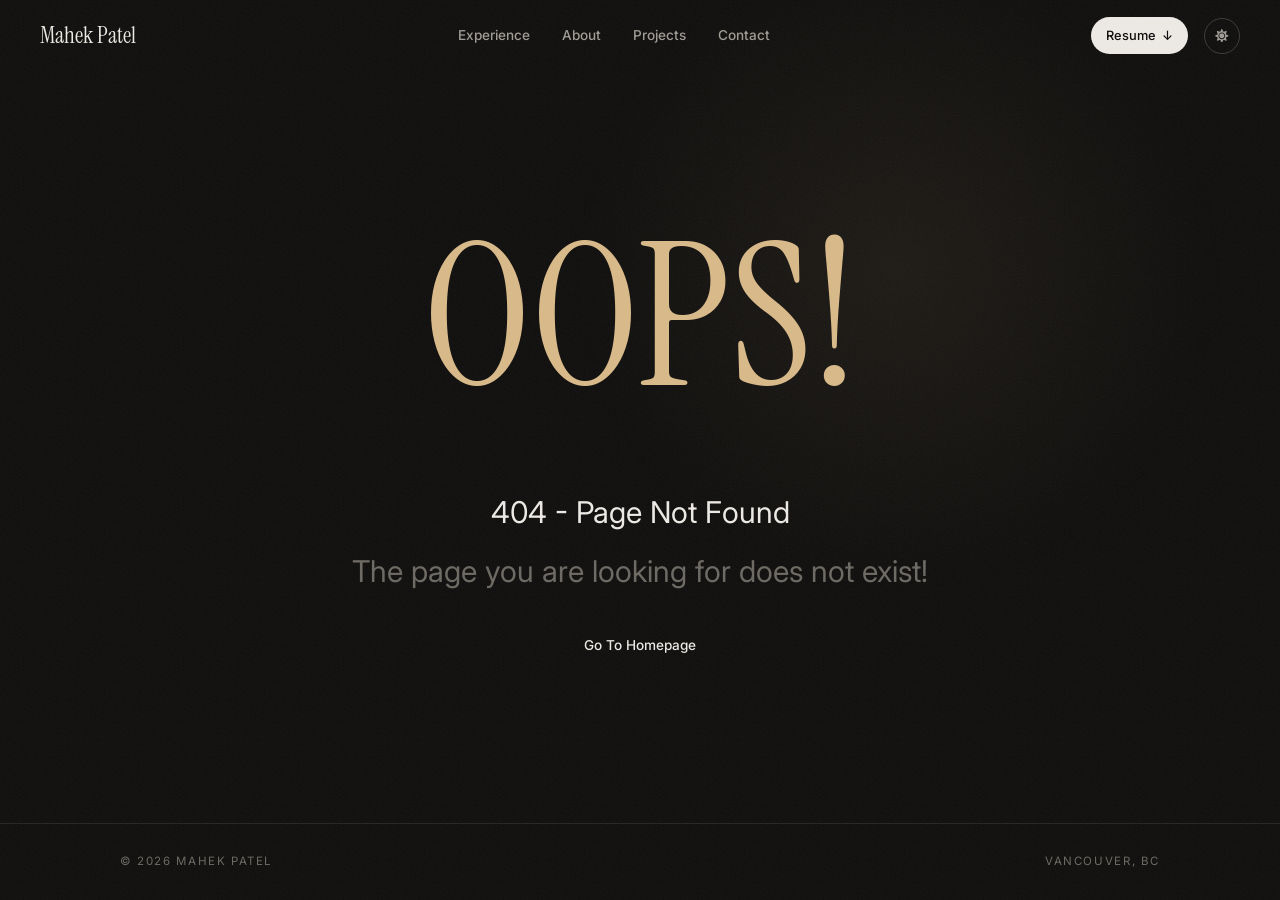
==== index.html @ c38ad0ce "Updates" ====
<!doctype html><html lang="en"><head><meta charset="utf-8"/><link rel="icon" href="/favicon.ico" sizes="16x16 32x32 48x48"/><link rel="icon" type="image/png" href="/favicon-32.png" sizes="32x32"/><link rel="icon" type="image/png" href="/logo192.png" sizes="192x192"/><link rel="apple-touch-icon" href="/apple-touch-icon.png"/><meta name="viewport" content="width=device-width,initial-scale=1"/><meta name="theme-color" content="#0f0e0d"/><meta name="description" content="Portfolio of Mahek Patel, based in Vancouver, BC."/><link rel="manifest" href="/manifest.json"/><link rel="preconnect" href="https://fonts.googleapis.com"/><link rel="preconnect" href="https://fonts.gstatic.com" crossorigin/><link href="https://fonts.googleapis.com/css2?family=Instrument+Serif:ital@0;1&family=Inter:wght@400;500;600&display=swap" rel="stylesheet"/><title>Mahek Patel</title><script defer="defer" src="/static/js/main.f4a9e307.js"></script><link href="/static/css/main.731cb284.css" rel="stylesheet"></head><body><noscript>You need to enable JavaScript to run this app.</noscript><div id="root"></div><div id="overlays"></div><div id="backdrop"></div></body></html>
---- static/css/main.731cb284.css ----
/*
! tailwindcss v3.3.3 | MIT License | https://tailwindcss.com
*/*,:after,:before{border:0 solid #e5e7eb;box-sizing:border-box}:after,:before{--tw-content:""}html{-webkit-text-size-adjust:100%;-webkit-font-feature-settings:normal;font-feature-settings:normal;font-family:Inter,sans-serif;font-variation-settings:normal;line-height:1.5;tab-size:4}body{line-height:inherit;margin:0}hr{border-top-width:1px;color:inherit;height:0}abbr:where([title]){-webkit-text-decoration:underline dotted;text-decoration:underline dotted}h1,h2,h3,h4,h5,h6{font-size:inherit;font-weight:inherit}a{color:inherit;text-decoration:inherit}b,strong{font-weight:bolder}code,kbd,pre,samp{font-family:ui-monospace,SFMono-Regular,Menlo,Monaco,Consolas,Liberation Mono,Courier New,monospace;font-size:1em}small{font-size:80%}sub,sup{font-size:75%;line-height:0;position:relative;vertical-align:initial}sub{bottom:-.25em}sup{top:-.5em}table{border-collapse:collapse;border-color:inherit;text-indent:0}button,input,optgroup,select,textarea{-webkit-font-feature-settings:inherit;font-feature-settings:inherit;color:inherit;font-family:inherit;font-size:100%;font-variation-settings:inherit;font-weight:inherit;line-height:inherit;margin:0;padding:0}button,select{text-transform:none}[type=button],[type=reset],[type=submit],button{-webkit-appearance:button;background-color:initial;background-image:none}:-moz-focusring{outline:auto}:-moz-ui-invalid{box-shadow:none}progress{vertical-align:initial}::-webkit-inner-spin-button,::-webkit-outer-spin-button{height:auto}[type=search]{-webkit-appearance:textfield;outline-offset:-2px}::-webkit-search-decoration{-webkit-appearance:none}::-webkit-file-upload-button{-webkit-appearance:button;font:inherit}summary{display:list-item}blockquote,dd,dl,figure,h1,h2,h3,h4,h5,h6,hr,p,pre{margin:0}fieldset{margin:0}fieldset,legend{padding:0}menu,ol,ul{list-style:none;margin:0;padding:0}dialog{padding:0}textarea{resize:vertical}input::-webkit-input-placeholder,textarea::-webkit-input-placeholder{color:#9ca3af;opacity:1}input::placeholder,textarea::placeholder{color:#9ca3af;opacity:1}[role=button],button{cursor:pointer}:disabled{cursor:default}audio,canvas,embed,iframe,img,object,svg,video{display:block;vertical-align:middle}img,video{height:auto;max-width:100%}[hidden]{display:none}*,:after,:before{--tw-border-spacing-x:0;--tw-border-spacing-y:0;--tw-translate-x:0;--tw-translate-y:0;--tw-rotate:0;--tw-skew-x:0;--tw-skew-y:0;--tw-scale-x:1;--tw-scale-y:1;--tw-pan-x: ;--tw-pan-y: ;--tw-pinch-zoom: ;--tw-scroll-snap-strictness:proximity;--tw-gradient-from-position: ;--tw-gradient-via-position: ;--tw-gradient-to-position: ;--tw-ordinal: ;--tw-slashed-zero: ;--tw-numeric-figure: ;--tw-numeric-spacing: ;--tw-numeric-fraction: ;--tw-ring-inset: ;--tw-ring-offset-width:0px;--tw-ring-offset-color:#fff;--tw-ring-color:rgba(59,130,246,.5);--tw-ring-offset-shadow:0 0 #0000;--tw-ring-shadow:0 0 #0000;--tw-shadow:0 0 #0000;--tw-shadow-colored:0 0 #0000;--tw-blur: ;--tw-brightness: ;--tw-contrast: ;--tw-grayscale: ;--tw-hue-rotate: ;--tw-invert: ;--tw-saturate: ;--tw-sepia: ;--tw-drop-shadow: ;--tw-backdrop-blur: ;--tw-backdrop-brightness: ;--tw-backdrop-contrast: ;--tw-backdrop-grayscale: ;--tw-backdrop-hue-rotate: ;--tw-backdrop-invert: ;--tw-backdrop-opacity: ;--tw-backdrop-saturate: ;--tw-backdrop-sepia: }::-webkit-backdrop{--tw-border-spacing-x:0;--tw-border-spacing-y:0;--tw-translate-x:0;--tw-translate-y:0;--tw-rotate:0;--tw-skew-x:0;--tw-skew-y:0;--tw-scale-x:1;--tw-scale-y:1;--tw-pan-x: ;--tw-pan-y: ;--tw-pinch-zoom: ;--tw-scroll-snap-strictness:proximity;--tw-gradient-from-position: ;--tw-gradient-via-position: ;--tw-gradient-to-position: ;--tw-ordinal: ;--tw-slashed-zero: ;--tw-numeric-figure: ;--tw-numeric-spacing: ;--tw-numeric-fraction: ;--tw-ring-inset: ;--tw-ring-offset-width:0px;--tw-ring-offset-color:#fff;--tw-ring-color:rgba(59,130,246,.5);--tw-ring-offset-shadow:0 0 #0000;--tw-ring-shadow:0 0 #0000;--tw-shadow:0 0 #0000;--tw-shadow-colored:0 0 #0000;--tw-blur: ;--tw-brightness: ;--tw-contrast: ;--tw-grayscale: ;--tw-hue-rotate: ;--tw-invert: ;--tw-saturate: ;--tw-sepia: ;--tw-drop-shadow: ;--tw-backdrop-blur: ;--tw-backdrop-brightness: ;--tw-backdrop-contrast: ;--tw-backdrop-grayscale: ;--tw-backdrop-hue-rotate: ;--tw-backdrop-invert: ;--tw-backdrop-opacity: ;--tw-backdrop-saturate: ;--tw-backdrop-sepia: }::backdrop{--tw-border-spacing-x:0;--tw-border-spacing-y:0;--tw-translate-x:0;--tw-translate-y:0;--tw-rotate:0;--tw-skew-x:0;--tw-skew-y:0;--tw-scale-x:1;--tw-scale-y:1;--tw-pan-x: ;--tw-pan-y: ;--tw-pinch-zoom: ;--tw-scroll-snap-strictness:proximity;--tw-gradient-from-position: ;--tw-gradient-via-position: ;--tw-gradient-to-position: ;--tw-ordinal: ;--tw-slashed-zero: ;--tw-numeric-figure: ;--tw-numeric-spacing: ;--tw-numeric-fraction: ;--tw-ring-inset: ;--tw-ring-offset-width:0px;--tw-ring-offset-color:#fff;--tw-ring-color:rgba(59,130,246,.5);--tw-ring-offset-shadow:0 0 #0000;--tw-ring-shadow:0 0 #0000;--tw-shadow:0 0 #0000;--tw-shadow-colored:0 0 #0000;--tw-blur: ;--tw-brightness: ;--tw-contrast: ;--tw-grayscale: ;--tw-hue-rotate: ;--tw-invert: ;--tw-saturate: ;--tw-sepia: ;--tw-drop-shadow: ;--tw-backdrop-blur: ;--tw-backdrop-brightness: ;--tw-backdrop-contrast: ;--tw-backdrop-grayscale: ;--tw-backdrop-hue-rotate: ;--tw-backdrop-invert: ;--tw-backdrop-opacity: ;--tw-backdrop-saturate: ;--tw-backdrop-sepia: }.visible{visibility:visible}.static{position:static}.sticky{position:-webkit-sticky;position:sticky}.top-0{top:0}.z-10{z-index:10}.z-50{z-index:50}.m-auto{margin:auto}.mt-6{margin-top:1.5rem}.block{display:block}.inline-block{display:inline-block}.flex{display:flex}.hidden{display:none}.h-1\/2{height:50%}.h-full{height:100%}.transform{-webkit-transform:translate(var(--tw-translate-x),var(--tw-translate-y)) rotate(var(--tw-rotate)) skewX(var(--tw-skew-x)) skewY(var(--tw-skew-y)) scaleX(var(--tw-scale-x)) scaleY(var(--tw-scale-y));transform:translate(var(--tw-translate-x),var(--tw-translate-y)) rotate(var(--tw-rotate)) skewX(var(--tw-skew-x)) skewY(var(--tw-skew-y)) scaleX(var(--tw-scale-x)) scaleY(var(--tw-scale-y))}.flex-col{flex-direction:column}.items-center{align-items:center}.justify-around{justify-content:space-around}.self-start{align-self:flex-start}.self-end{align-self:flex-end}.text-ellipsis{text-overflow:ellipsis}.p-4{padding:1rem}.px-6{padding-left:1.5rem;padding-right:1.5rem}.text-center{text-align:center}.text-4xl{font-size:2.25rem;line-height:2.5rem}.font-bold{font-weight:700}.italic{font-style:italic}.text-red-500{--tw-text-opacity:1;color:rgb(239 68 68/var(--tw-text-opacity))}.text-white{--tw-text-opacity:1;color:rgb(255 255 255/var(--tw-text-opacity))}.filter{-webkit-filter:var(--tw-blur) var(--tw-brightness) var(--tw-contrast) var(--tw-grayscale) var(--tw-hue-rotate) var(--tw-invert) var(--tw-saturate) var(--tw-sepia) var(--tw-drop-shadow);filter:var(--tw-blur) var(--tw-brightness) var(--tw-contrast) var(--tw-grayscale) var(--tw-hue-rotate) var(--tw-invert) var(--tw-saturate) var(--tw-sepia) var(--tw-drop-shadow)}:root{--bg:#0f0e0d;--bg-raised:#161513;--text-primary:#ece9e4;--text-secondary:#a19d96;--text-tertiary:#6e6a64;--accent:#d8b98a;--accent-soft:hsla(36,50%,69%,.14);--rule:hsla(38,17%,91%,.1);--rule-strong:hsla(38,17%,91%,.2);--surface-navbar:rgba(15,14,13,.78);--spotlight:hsla(36,50%,69%,.07);--grain-opacity:0.06;--font-display:"Instrument Serif",Georgia,"Times New Roman",serif;--font-body:"Inter",-apple-system,BlinkMacSystemFont,"Helvetica Neue",Arial,sans-serif;--ease:cubic-bezier(0.2,0.7,0.2,1);--max-width:1120px;color-scheme:dark}:root[data-theme=light]{--bg:#f6f3ee;--bg-raised:#efebe4;--text-primary:#1c1a17;--text-secondary:#5c5750;--text-tertiary:#8a847b;--accent:#9a6b2f;--accent-soft:rgba(154,107,47,.1);--rule:rgba(28,26,23,.1);--rule-strong:rgba(28,26,23,.2);--surface-navbar:hsla(38,31%,95%,.85);--spotlight:rgba(154,107,47,.06);--grain-opacity:0.05;color-scheme:light}html{scroll-behavior:smooth;scroll-padding-top:72px}#root,.main,body,html{min-height:100vh}body,html{max-width:100%;overflow-x:hidden}body{-webkit-font-smoothing:antialiased;background:#0f0e0d;background:var(--bg);color:#ece9e4;color:var(--text-primary);font-family:Inter,-apple-system,BlinkMacSystemFont,Helvetica Neue,Arial,sans-serif;font-family:var(--font-body);font-size:16px;line-height:1.7;transition:background-color .3s ease,color .3s ease}*{min-width:0}::selection{background:#d8b98a;background:var(--accent);color:#0f0e0d;color:var(--bg)}.app-content{display:flex;flex-direction:column;min-height:100vh;position:relative;z-index:1}.app-content>section{width:100%}.page-section{margin:0 auto;max-width:1120px;max-width:var(--max-width);padding:6rem 1.5rem}@media (min-width:768px){.page-section{padding:8rem 2.5rem}}.eyebrow{color:#d8b98a;color:var(--accent);display:block;font-size:.72rem;font-weight:600;letter-spacing:.18em;text-transform:uppercase}.section-title{color:#ece9e4;color:var(--text-primary);font-family:"Instrument Serif",Georgia,Times New Roman,serif;font-family:var(--font-display);font-size:clamp(2.4rem,5.5vw,3.6rem);font-weight:400;letter-spacing:-.01em;line-height:1.05;margin-top:.75rem}.section-intro{color:#a19d96;color:var(--text-secondary);margin-top:1.25rem;max-width:40rem}.text-link{background-image:linear-gradient(#d8b98a,#d8b98a);background-image:linear-gradient(var(--accent),var(--accent));background-position:0 100%;background-repeat:no-repeat;background-size:100% 1px;color:#ece9e4;color:var(--text-primary);padding-bottom:2px;text-decoration:none;transition:color .2s ease,background-size .3s cubic-bezier(.2,.7,.2,1);transition:color .2s ease,background-size .3s var(--ease)}.text-link:hover{color:#d8b98a;color:var(--accent)}.btn{align-items:center;border-radius:999px;display:inline-flex;font-size:.85rem;font-weight:500;gap:.5rem;padding:.8rem 1.5rem;text-decoration:none;transition:background .2s ease,border-color .2s ease,color .2s ease,-webkit-transform .2s cubic-bezier(.2,.7,.2,1);transition:transform .2s cubic-bezier(.2,.7,.2,1),background .2s ease,border-color .2s ease,color .2s ease;transition:transform .2s cubic-bezier(.2,.7,.2,1),background .2s ease,border-color .2s ease,color .2s ease,-webkit-transform .2s cubic-bezier(.2,.7,.2,1);transition:background .2s ease,border-color .2s ease,color .2s ease,-webkit-transform .2s var(--ease);transition:transform .2s var(--ease),background .2s ease,border-color .2s ease,color .2s ease;transition:transform .2s var(--ease),background .2s ease,border-color .2s ease,color .2s ease,-webkit-transform .2s var(--ease)}.btn:hover{-webkit-transform:translateY(-2px);transform:translateY(-2px)}.btn-primary{background:#ece9e4;background:var(--text-primary);color:#0f0e0d;color:var(--bg)}.btn-primary:hover{background:#d8b98a;background:var(--accent)}.btn-quiet{border:1px solid hsla(38,17%,91%,.2);border:1px solid var(--rule-strong);color:#ece9e4;color:var(--text-primary)}.btn-quiet:hover{border-color:#d8b98a;border-color:var(--accent);color:#d8b98a;color:var(--accent)}.reveal{opacity:0;-webkit-transform:translateY(20px);transform:translateY(20px);transition:opacity .9s cubic-bezier(.2,.7,.2,1),-webkit-transform .9s cubic-bezier(.2,.7,.2,1);transition:opacity .9s cubic-bezier(.2,.7,.2,1),transform .9s cubic-bezier(.2,.7,.2,1);transition:opacity .9s cubic-bezier(.2,.7,.2,1),transform .9s cubic-bezier(.2,.7,.2,1),-webkit-transform .9s cubic-bezier(.2,.7,.2,1);transition:opacity .9s var(--ease),-webkit-transform .9s var(--ease);transition:opacity .9s var(--ease),transform .9s var(--ease);transition:opacity .9s var(--ease),transform .9s var(--ease),-webkit-transform .9s var(--ease)}.reveal.in-view{opacity:1;-webkit-transform:translateY(0);transform:translateY(0)}@media (prefers-reduced-motion:reduce){html{scroll-behavior:auto}.reveal{opacity:1;-webkit-transform:none;transform:none;transition:none}}.entry:after{background:hsla(38,17%,91%,.1);background:var(--rule);bottom:0;content:"";height:1px;left:0;position:absolute;right:0;-webkit-transform:scaleX(0);transform:scaleX(0);-webkit-transform-origin:left;transform-origin:left;transition:-webkit-transform 1.2s cubic-bezier(.2,.7,.2,1) .15s;transition:transform 1.2s cubic-bezier(.2,.7,.2,1) .15s;transition:transform 1.2s cubic-bezier(.2,.7,.2,1) .15s,-webkit-transform 1.2s cubic-bezier(.2,.7,.2,1) .15s;transition:-webkit-transform 1.2s var(--ease) .15s;transition:transform 1.2s var(--ease) .15s;transition:transform 1.2s var(--ease) .15s,-webkit-transform 1.2s var(--ease) .15s}.entry.in-view:after{-webkit-transform:scaleX(1);transform:scaleX(1)}@media (prefers-reduced-motion:reduce){.entry:after{-webkit-transform:none;transform:none;transition:none}}@media (min-width:768px){.md\:px-10{padding-left:2.5rem;padding-right:2.5rem}}.hero{display:flex;flex-direction:column;justify-content:center;min-height:calc(100vh - 72px);min-height:calc(100svh - 72px);padding-bottom:7rem;position:relative}.hero-inner{grid-gap:3rem;align-items:center;display:grid;gap:3rem;grid-template-columns:1fr;margin:0 auto;max-width:var(--max-width);padding:3rem 1.5rem 0;width:100%}@media (min-width:900px){.hero-inner{gap:4.5rem;grid-template-columns:minmax(0,1.35fr) minmax(260px,1fr);padding:3rem 2.5rem 0}}.hero-portrait{order:-1}@media (min-width:900px){.hero-portrait{order:0}}.hero-greeting{color:var(--text-secondary);font-size:clamp(1.5rem,3vw,2rem);font-style:italic}.hero-greeting,.hero-title{font-family:var(--font-display);line-height:1}.hero-title{color:var(--text-primary);font-size:clamp(3.2rem,9vw,6.6rem);font-weight:400;letter-spacing:-.02em;margin-top:.5rem}.word{margin-right:.22em;overflow:hidden;padding-bottom:.08em;vertical-align:top}.word,.word-inner{display:inline-block}.word-inner{-webkit-animation:word-rise 1s var(--ease) forwards;animation:word-rise 1s var(--ease) forwards;-webkit-transform:translateY(105%);transform:translateY(105%)}.word-inner.accent{color:var(--accent);font-style:italic}@-webkit-keyframes word-rise{to{-webkit-transform:translateY(0);transform:translateY(0)}}@keyframes word-rise{to{-webkit-transform:translateY(0);transform:translateY(0)}}.hero-intro{color:var(--text-secondary);font-size:1.05rem;line-height:1.75;margin-top:1.75rem;max-width:34rem}.hero-actions{display:flex;flex-wrap:wrap;gap:.75rem;margin-top:2.25rem}.hero-portrait{justify-self:center;margin:0;position:relative;width:min(300px,70vw)}@media (min-width:900px){.hero-portrait{max-width:380px;width:100%}}.hero-portrait-frame{-webkit-animation:portrait-in 1.2s var(--ease) .3s forwards;animation:portrait-in 1.2s var(--ease) .3s forwards;aspect-ratio:4/5;border-radius:999px 999px 6px 6px;opacity:0;overflow:hidden;position:relative}.hero-portrait-frame img{-webkit-animation:portrait-zoom 1.8s var(--ease) .3s forwards;animation:portrait-zoom 1.8s var(--ease) .3s forwards;height:100%;object-fit:cover;object-position:50% 22%;-webkit-transform:scale(1.12);transform:scale(1.12);transition:-webkit-transform .8s var(--ease);transition:transform .8s var(--ease);transition:transform .8s var(--ease),-webkit-transform .8s var(--ease);width:100%}.hero-portrait:hover .hero-portrait-frame img{-webkit-transform:scale(1.04);transform:scale(1.04)}.hero-portrait-outline{-webkit-animation:outline-in 1.4s var(--ease) .9s forwards;animation:outline-in 1.4s var(--ease) .9s forwards;border:1px solid var(--accent);border-radius:999px 999px 6px 6px;inset:0;opacity:0;position:absolute;-webkit-transform:translate(0);transform:translate(0);transition:-webkit-transform .6s var(--ease);transition:transform .6s var(--ease);transition:transform .6s var(--ease),-webkit-transform .6s var(--ease)}.hero-portrait:hover .hero-portrait-outline{-webkit-transform:translate(10px,10px);transform:translate(10px,10px)}@-webkit-keyframes portrait-in{0%{opacity:0;-webkit-transform:translateY(24px);transform:translateY(24px)}to{opacity:1;-webkit-transform:translateY(0);transform:translateY(0)}}@keyframes portrait-in{0%{opacity:0;-webkit-transform:translateY(24px);transform:translateY(24px)}to{opacity:1;-webkit-transform:translateY(0);transform:translateY(0)}}@-webkit-keyframes portrait-zoom{to{-webkit-transform:scale(1);transform:scale(1)}}@keyframes portrait-zoom{to{-webkit-transform:scale(1);transform:scale(1)}}@-webkit-keyframes outline-in{0%{opacity:0;-webkit-transform:translate(0);transform:translate(0)}to{opacity:.6;-webkit-transform:translate(14px,14px);transform:translate(14px,14px)}}@keyframes outline-in{0%{opacity:0;-webkit-transform:translate(0);transform:translate(0)}to{opacity:.6;-webkit-transform:translate(14px,14px);transform:translate(14px,14px)}}.ecg{bottom:1.5rem;height:90px;left:0;overflow:visible;position:absolute;right:0;width:100%}.ecg path{fill:none;stroke-linecap:round;stroke-linejoin:round;vector-effect:non-scaling-stroke}.ecg-base{stroke:var(--rule-strong);stroke-width:1}.ecg-pulse{stroke:var(--accent);stroke-width:1.6;stroke-dasharray:70 930;stroke-dashoffset:1000;-webkit-animation:ecg-travel 7s linear infinite;animation:ecg-travel 7s linear infinite;-webkit-filter:drop-shadow(0 0 4px var(--accent));filter:drop-shadow(0 0 4px var(--accent))}@-webkit-keyframes ecg-travel{to{stroke-dashoffset:0}}@keyframes ecg-travel{to{stroke-dashoffset:0}}@media (prefers-reduced-motion:reduce){.hero-portrait-frame,.hero-portrait-frame img,.word-inner{-webkit-animation:none;animation:none;opacity:1;-webkit-transform:none;transform:none}.hero-portrait-outline{opacity:.6;-webkit-transform:translate(14px,14px);transform:translate(14px,14px)}.ecg-pulse,.hero-portrait-outline{-webkit-animation:none;animation:none}.ecg-pulse{stroke-dasharray:none;opacity:.35}}.projects-head{align-items:flex-end;display:flex;flex-wrap:wrap;gap:1rem 2rem;justify-content:space-between}.github-profile{align-items:center;border-bottom:1px solid var(--rule-strong);color:var(--text-secondary);display:inline-flex;font-size:.85rem;gap:.5rem;padding-bottom:2px;text-decoration:none;transition:color .2s ease,border-color .2s ease}.github-profile:hover{border-color:var(--accent);color:var(--accent)}.project-grid{grid-gap:1px;background:var(--rule);border:1px solid var(--rule);display:grid;gap:1px;grid-template-columns:1fr;margin-top:2.5rem}@media (min-width:640px){.project-grid{grid-template-columns:repeat(2,1fr)}}@media (min-width:1000px){.project-grid{grid-template-columns:repeat(3,1fr)}}.project{background:var(--bg);display:flex;flex-direction:column;padding:1.5rem;position:relative;transition:background .3s ease}.project:hover{background:var(--bg-raised)}.project:before{background:var(--accent);content:"";height:1px;left:0;position:absolute;right:0;top:0;-webkit-transform:scaleX(0);transform:scaleX(0);-webkit-transform-origin:left;transform-origin:left;transition:-webkit-transform .5s var(--ease);transition:transform .5s var(--ease);transition:transform .5s var(--ease),-webkit-transform .5s var(--ease)}.project:hover:before{-webkit-transform:scaleX(1);transform:scaleX(1)}.project-top{align-items:center;display:flex;gap:1rem;justify-content:space-between;min-height:32px}.project-tag{color:var(--text-tertiary);font-size:.68rem;font-weight:600;letter-spacing:.16em;text-transform:uppercase}.project-github{align-items:center;border:1px solid var(--rule-strong);border-radius:50%;color:var(--text-secondary);display:inline-flex;height:32px;justify-content:center;transition:color .2s ease,border-color .2s ease,-webkit-transform .3s var(--ease);transition:color .2s ease,border-color .2s ease,transform .3s var(--ease);transition:color .2s ease,border-color .2s ease,transform .3s var(--ease),-webkit-transform .3s var(--ease);width:32px}.project-github:hover{border-color:var(--accent);color:var(--accent);-webkit-transform:rotate(-8deg) scale(1.06);transform:rotate(-8deg) scale(1.06)}.project-title{color:var(--text-primary);font-family:var(--font-display);font-size:1.45rem;font-weight:400;line-height:1.15;margin-top:.9rem;transition:color .2s ease}.project:hover .project-title{color:var(--accent)}.project-summary{color:var(--text-secondary);font-size:.86rem;line-height:1.6;margin-top:.6rem}.project-tools{color:var(--text-tertiary);font-size:.74rem;margin-top:auto;padding-top:1rem}.about-grid{grid-gap:2rem;display:grid;gap:2rem;grid-template-columns:1fr}@media (min-width:900px){.about-grid{gap:5rem;grid-template-columns:minmax(0,1fr) minmax(0,1.4fr)}.about-head{align-self:start;position:-webkit-sticky;position:sticky;top:6rem}}.about-copy p{color:var(--text-secondary);font-size:1.02rem}.about-copy p+p{margin-top:1.25rem}.background-extras{grid-gap:4rem;display:grid;gap:4rem;grid-template-columns:1fr;margin-top:4rem}@media (min-width:900px){.background-extras{grid-template-columns:1fr 1fr}}.edu-exp{grid-gap:3.5rem;display:grid;gap:3.5rem;grid-template-columns:1fr;margin-top:3.5rem}@media (min-width:900px){.edu-exp{gap:4rem;grid-template-columns:1.15fr 1fr}}.edu-exp-heading{border-bottom:1px solid var(--rule);color:var(--text-tertiary);font-size:.72rem;font-weight:600;letter-spacing:.18em;padding-bottom:1rem;text-transform:uppercase}.entry{padding:1.5rem 0;position:relative}.entry-when{-webkit-font-feature-settings:"tnum";font-feature-settings:"tnum";color:var(--text-tertiary);font-size:.78rem;font-variant-numeric:tabular-nums}.entry-role{color:var(--text-primary);font-size:1.05rem;font-weight:600;line-height:1.4;margin-top:.35rem}.entry-org{font-weight:400}.entry-org,.entry-text{color:var(--text-secondary)}.entry-text{font-size:.92rem;margin-top:.45rem}.entry-courses{margin-top:.85rem}.entry-courses-label{color:var(--text-tertiary);display:block;font-size:.7rem;font-weight:600;letter-spacing:.14em;text-transform:uppercase}.course-list{display:flex;flex-wrap:wrap;gap:.4rem;margin-top:.55rem}.course{-webkit-animation:course-in .45s var(--ease) both;animation:course-in .45s var(--ease) both;border:1px solid var(--rule);border-radius:999px;color:var(--text-secondary);font-size:.78rem;padding:.22rem .7rem}@-webkit-keyframes course-in{0%{opacity:0;-webkit-transform:translateY(6px);transform:translateY(6px)}to{opacity:1;-webkit-transform:translateY(0);transform:translateY(0)}}@keyframes course-in{0%{opacity:0;-webkit-transform:translateY(6px);transform:translateY(6px)}to{opacity:1;-webkit-transform:translateY(0);transform:translateY(0)}}.course-toggle{background:var(--accent-soft);border:1px solid transparent;border-radius:999px;color:var(--accent);cursor:pointer;font:inherit;font-size:.78rem;font-weight:500;padding:.22rem .75rem;transition:border-color .2s ease}.course-toggle:hover{border-color:var(--accent)}@media (prefers-reduced-motion:reduce){.course{-webkit-animation:none;animation:none}}.certs{display:flex;flex-direction:column}@media (min-width:900px){.certs{height:0;min-height:100%}}.certs-list{flex:1 1;-webkit-mask-image:linear-gradient(180deg,#000 85%,transparent);mask-image:linear-gradient(180deg,#000 85%,transparent);max-height:26rem;min-height:0;overflow-y:auto;overscroll-behavior:contain;padding-right:.75rem;position:relative;scrollbar-color:var(--rule-strong) transparent;scrollbar-width:thin}@media (min-width:900px){.certs-list{max-height:none}}.certs-list:focus-visible{outline:1px solid var(--accent);outline-offset:4px}.certs-list::-webkit-scrollbar{width:4px}.certs-list::-webkit-scrollbar-thumb{background:var(--rule-strong);border-radius:4px}.cert{border-bottom:1px solid var(--rule);display:flex;flex-direction:column;gap:.15rem;padding:.85rem 0;transition:padding-left .3s var(--ease)}.cert:hover{padding-left:.4rem}.cert-title{color:var(--text-primary);font-size:.92rem}.cert-from{align-items:baseline;display:flex;flex-wrap:wrap;gap:.25rem .75rem;margin-top:.2rem}.cert-issuer{color:var(--accent);font-size:.68rem;font-weight:600;letter-spacing:.12em;text-transform:uppercase}.cert-meta{-webkit-font-feature-settings:"tnum";font-feature-settings:"tnum";color:var(--text-tertiary);font-size:.74rem;font-variant-numeric:tabular-nums;overflow-wrap:anywhere}.toolkit-row{border-bottom:1px solid var(--rule);padding:1.1rem 0}.toolkit-row dt{color:var(--text-primary);font-size:.92rem;font-weight:500}.toolkit-row dd{color:var(--text-secondary);font-size:.85rem;line-height:1.7;margin-top:.35rem}.contact-title{font-size:clamp(3rem,8vw,5.5rem)}.contact-list{border-top:1px solid var(--rule);margin-top:3rem;max-width:44rem}.contact-row{grid-gap:.25rem;border-bottom:1px solid var(--rule);display:grid;gap:.25rem;grid-template-columns:1fr;padding:1.15rem 0}@media (min-width:640px){.contact-row{align-items:baseline;grid-template-columns:8rem 1fr}}.contact-label{color:var(--text-tertiary);font-size:.72rem;font-weight:600;letter-spacing:.16em;text-transform:uppercase}.contact-value{font-size:1.05rem;justify-self:start;overflow-wrap:anywhere}.site-header{align-items:center;background:transparent;border-bottom:1px solid transparent;display:flex;gap:24px;justify-content:space-between;min-height:72px;transition:background .3s var(--ease),border-color .3s var(--ease)}.site-header.is-scrolled{backdrop-filter:blur(14px);-webkit-backdrop-filter:blur(14px);background:var(--surface-navbar);border-bottom-color:var(--rule)}.brand{align-items:center;color:var(--text-primary);display:inline-flex;font-family:var(--font-display);font-size:1.45rem;gap:.6rem;line-height:1;text-decoration:none}.site-header-actions{align-items:center;display:flex;gap:16px}.resume-pill{align-items:center;background:var(--text-primary);border-radius:999px;color:var(--bg);display:inline-flex;font-size:.8rem;font-weight:500;gap:.35rem;padding:.45rem .95rem;text-decoration:none;transition:background .2s ease,-webkit-transform .2s var(--ease);transition:background .2s ease,transform .2s var(--ease);transition:background .2s ease,transform .2s var(--ease),-webkit-transform .2s var(--ease)}.resume-pill:hover{background:var(--accent);-webkit-transform:translateY(-1px);transform:translateY(-1px)}.resume-pill span{transition:-webkit-transform .25s var(--ease);transition:transform .25s var(--ease);transition:transform .25s var(--ease),-webkit-transform .25s var(--ease)}.resume-pill:hover span{-webkit-transform:translateY(2px);transform:translateY(2px)}.theme-toggle{align-items:center;background:transparent;border:1px solid var(--rule-strong);border-radius:50%;color:var(--text-secondary);cursor:pointer;display:flex;font-size:.85rem;height:36px;justify-content:center;transition:border-color .2s ease,color .2s ease;width:36px}.theme-toggle:hover{border-color:var(--accent);color:var(--accent)}.navigation-items{align-items:center;display:flex;gap:32px}.mobile-navigation{flex-direction:column}.mobile-navigation .nav-links{font-size:1.1rem;margin:10px 0}.desktop-navigation{display:none}.nav-links{color:var(--text-secondary);cursor:pointer;font-size:.85rem;font-weight:500;padding:4px 0;position:relative;text-decoration:none;transition:color .2s ease}.nav-links:after{background:var(--accent);bottom:-2px;content:"";height:1px;left:0;position:absolute;right:0;-webkit-transform:scaleX(0);transform:scaleX(0);-webkit-transform-origin:left;transform-origin:left;transition:-webkit-transform .35s var(--ease);transition:transform .35s var(--ease);transition:transform .35s var(--ease),-webkit-transform .35s var(--ease)}.nav-links.active,.nav-links:hover{color:var(--text-primary)}.nav-links.active:after,.nav-links:hover:after{-webkit-transform:scaleX(1);transform:scaleX(1)}.hamburger-menu{background:none;border:none;color:var(--text-primary);cursor:pointer;font-size:1.3rem}.nav-modal{justify-content:space-between}.modal-close{background:none;border:none;color:var(--text-primary);cursor:pointer;font-size:1.5rem}@media (min-width:768px){.desktop-navigation{display:flex}.hamburger-menu,.mobile-navigation{display:none}}.backdrop{backdrop-filter:blur(6px);-webkit-backdrop-filter:blur(6px);background-color:rgba(10,9,8,.7);height:100vh;left:0;position:fixed;top:0;width:100%;z-index:40}.modal{-webkit-animation:slide-down .3s ease-out forwards;animation:slide-down .3s ease-out forwards;background-color:var(--bg);border:1px solid var(--rule-strong);border-radius:14px;box-shadow:0 20px 60px rgba(0,0,0,.5);left:5%;padding:1.5rem;position:fixed;top:15vh;width:90%;z-index:50}@media (min-width:768px){.modal{left:calc(50% - 20rem);width:40rem}}@-webkit-keyframes slide-down{0%{opacity:0;-webkit-transform:translateY(-3rem);transform:translateY(-3rem)}to{opacity:1;-webkit-transform:translateY(0);transform:translateY(0)}}@keyframes slide-down{0%{opacity:0;-webkit-transform:translateY(-3rem);transform:translateY(-3rem)}to{opacity:1;-webkit-transform:translateY(0);transform:translateY(0)}}.error-page-wrapper{color:var(--text-primary);margin-top:50px;min-height:60vh;padding:25px 25px 80px}.error-404-title{color:var(--accent);font-family:var(--font-display);font-size:100px;font-weight:400}.error-404-contents p{color:var(--text-tertiary);margin-top:.5rem}@media (min-width:768px){.error-404-title{font-size:200px}.error-404-contents{font-size:30px}}footer{border-top:1px solid var(--rule);color:var(--text-tertiary);font-size:.72rem;letter-spacing:.14em;margin-top:auto;text-transform:uppercase;width:100%}.footer-inner{display:flex;flex-wrap:wrap;gap:.5rem;justify-content:space-between;margin:0 auto;max-width:var(--max-width);padding:1.75rem 1.5rem}@media (min-width:768px){.footer-inner{padding:1.75rem 2.5rem}}.ambient{inset:0;overflow:hidden;pointer-events:none;position:fixed;z-index:0}.ambient-light{background:radial-gradient(circle,var(--spotlight),transparent 65%);border-radius:50%;height:720px;left:0;margin:-360px 0 0 -360px;position:absolute;top:0;-webkit-transform:translate3d(70vw,30vh,0);transform:translate3d(70vw,30vh,0);width:720px;will-change:transform}.ambient-grain{background-image:url("data:image/svg+xml;charset=utf-8,%3Csvg xmlns='http://www.w3.org/2000/svg' width='160' height='160'%3E%3Cfilter id='a'%3E%3CfeTurbulence type='fractalNoise' baseFrequency='.9' numOctaves='2' stitchTiles='stitch'/%3E%3C/filter%3E%3Crect width='100%25' height='100%25' filter='url(%23a)'/%3E%3C/svg%3E");inset:-50%;opacity:var(--grain-opacity);position:absolute}
/*# sourceMappingURL=main.731cb284.css.map*/
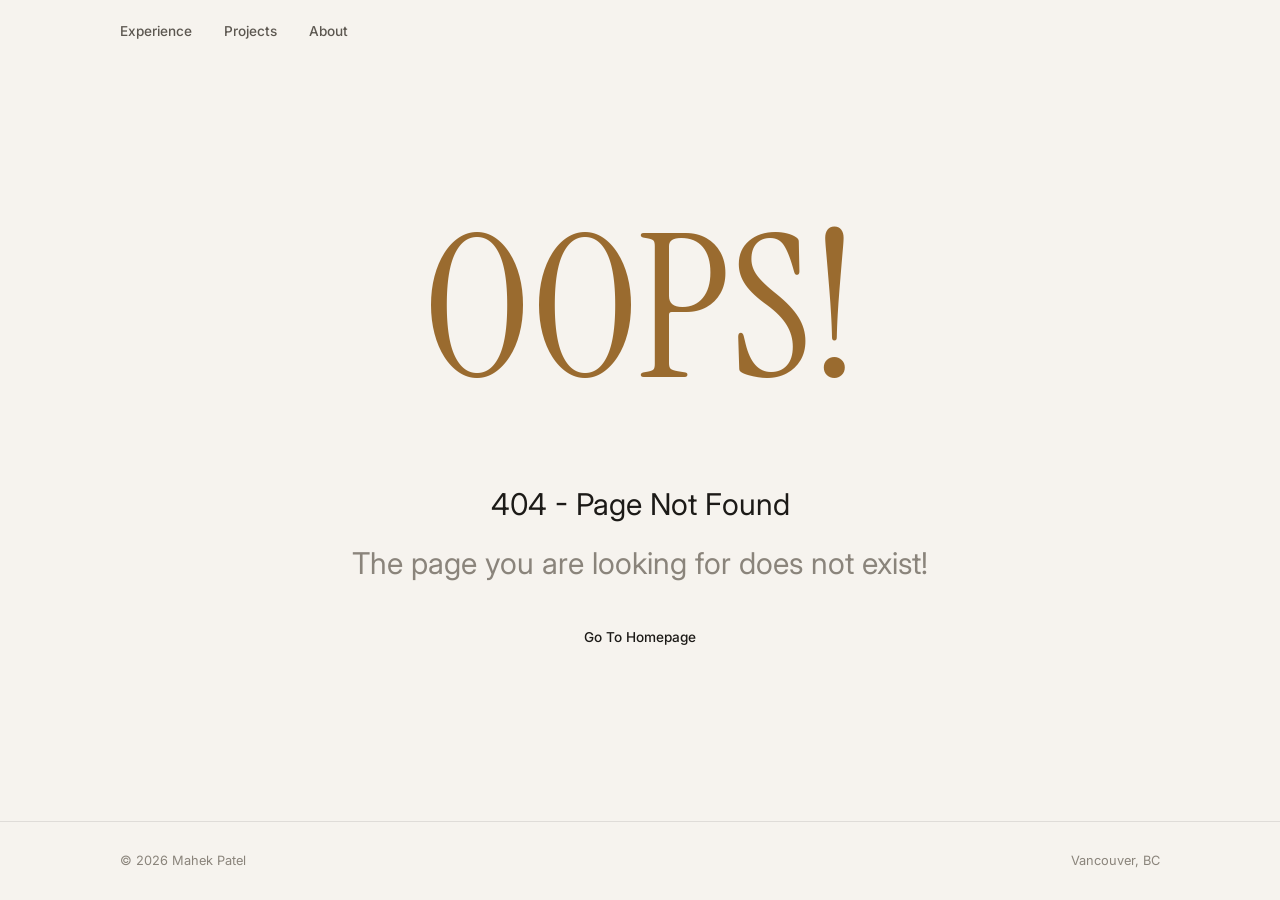
==== commit b31eadb5: "Updates" ====
--- a/index.html
+++ b/index.html
@@ -1 +1 @@
-<!doctype html><html lang="en"><head><meta charset="utf-8"/><link rel="icon" href="/favicon.ico" sizes="16x16 32x32 48x48"/><link rel="icon" type="image/png" href="/favicon-32.png" sizes="32x32"/><link rel="icon" type="image/png" href="/logo192.png" sizes="192x192"/><link rel="apple-touch-icon" href="/apple-touch-icon.png"/><meta name="viewport" content="width=device-width,initial-scale=1"/><meta name="theme-color" content="#0f0e0d"/><meta name="description" content="Portfolio of Mahek Patel, based in Vancouver, BC."/><link rel="manifest" href="/manifest.json"/><link rel="preconnect" href="https://fonts.googleapis.com"/><link rel="preconnect" href="https://fonts.gstatic.com" crossorigin/><link href="https://fonts.googleapis.com/css2?family=Instrument+Serif:ital@0;1&family=Inter:wght@400;500;600&display=swap" rel="stylesheet"/><title>Mahek Patel</title><script defer="defer" src="/static/js/main.f4a9e307.js"></script><link href="/static/css/main.731cb284.css" rel="stylesheet"></head><body><noscript>You need to enable JavaScript to run this app.</noscript><div id="root"></div><div id="overlays"></div><div id="backdrop"></div></body></html>+<!doctype html><html lang="en"><head><meta charset="utf-8"/><link rel="icon" href="/favicon.ico" sizes="16x16 32x32 48x48"/><link rel="icon" type="image/png" href="/favicon-32.png" sizes="32x32"/><link rel="icon" type="image/png" href="/logo192.png" sizes="192x192"/><link rel="apple-touch-icon" href="/apple-touch-icon.png"/><meta name="viewport" content="width=device-width,initial-scale=1"/><meta name="theme-color" content="#f6f3ee"/><meta name="description" content="Portfolio of Mahek Patel, based in Vancouver, BC."/><link rel="manifest" href="/manifest.json"/><link rel="preconnect" href="https://fonts.googleapis.com"/><link rel="preconnect" href="https://fonts.gstatic.com" crossorigin/><link href="https://fonts.googleapis.com/css2?family=Instrument+Serif:ital@0;1&family=Inter:wght@400;500;600&display=swap" rel="stylesheet"/><title>Mahek Patel</title><script defer="defer" src="/static/js/main.61549d01.js"></script><link href="/static/css/main.00134d72.css" rel="stylesheet"></head><body><noscript>You need to enable JavaScript to run this app.</noscript><div id="root"></div><div id="overlays"></div><div id="backdrop"></div></body></html>
--- a/static/css/main.00134d72.css
+++ b/static/css/main.00134d72.css
@@ -0,0 +1,4 @@
+/*
+! tailwindcss v3.3.3 | MIT License | https://tailwindcss.com
+*/*,:after,:before{border:0 solid #e5e7eb;box-sizing:border-box}:after,:before{--tw-content:""}html{-webkit-text-size-adjust:100%;-webkit-font-feature-settings:normal;font-feature-settings:normal;font-family:Inter,sans-serif;font-variation-settings:normal;line-height:1.5;tab-size:4}body{line-height:inherit;margin:0}hr{border-top-width:1px;color:inherit;height:0}abbr:where([title]){-webkit-text-decoration:underline dotted;text-decoration:underline dotted}h1,h2,h3,h4,h5,h6{font-size:inherit;font-weight:inherit}a{color:inherit;text-decoration:inherit}b,strong{font-weight:bolder}code,kbd,pre,samp{font-family:ui-monospace,SFMono-Regular,Menlo,Monaco,Consolas,Liberation Mono,Courier New,monospace;font-size:1em}small{font-size:80%}sub,sup{font-size:75%;line-height:0;position:relative;vertical-align:initial}sub{bottom:-.25em}sup{top:-.5em}table{border-collapse:collapse;border-color:inherit;text-indent:0}button,input,optgroup,select,textarea{-webkit-font-feature-settings:inherit;font-feature-settings:inherit;color:inherit;font-family:inherit;font-size:100%;font-variation-settings:inherit;font-weight:inherit;line-height:inherit;margin:0;padding:0}button,select{text-transform:none}[type=button],[type=reset],[type=submit],button{-webkit-appearance:button;background-color:initial;background-image:none}:-moz-focusring{outline:auto}:-moz-ui-invalid{box-shadow:none}progress{vertical-align:initial}::-webkit-inner-spin-button,::-webkit-outer-spin-button{height:auto}[type=search]{-webkit-appearance:textfield;outline-offset:-2px}::-webkit-search-decoration{-webkit-appearance:none}::-webkit-file-upload-button{-webkit-appearance:button;font:inherit}summary{display:list-item}blockquote,dd,dl,figure,h1,h2,h3,h4,h5,h6,hr,p,pre{margin:0}fieldset{margin:0}fieldset,legend{padding:0}menu,ol,ul{list-style:none;margin:0;padding:0}dialog{padding:0}textarea{resize:vertical}input::-webkit-input-placeholder,textarea::-webkit-input-placeholder{color:#9ca3af;opacity:1}input::placeholder,textarea::placeholder{color:#9ca3af;opacity:1}[role=button],button{cursor:pointer}:disabled{cursor:default}audio,canvas,embed,iframe,img,object,svg,video{display:block;vertical-align:middle}img,video{height:auto;max-width:100%}[hidden]{display:none}*,:after,:before{--tw-border-spacing-x:0;--tw-border-spacing-y:0;--tw-translate-x:0;--tw-translate-y:0;--tw-rotate:0;--tw-skew-x:0;--tw-skew-y:0;--tw-scale-x:1;--tw-scale-y:1;--tw-pan-x: ;--tw-pan-y: ;--tw-pinch-zoom: ;--tw-scroll-snap-strictness:proximity;--tw-gradient-from-position: ;--tw-gradient-via-position: ;--tw-gradient-to-position: ;--tw-ordinal: ;--tw-slashed-zero: ;--tw-numeric-figure: ;--tw-numeric-spacing: ;--tw-numeric-fraction: ;--tw-ring-inset: ;--tw-ring-offset-width:0px;--tw-ring-offset-color:#fff;--tw-ring-color:rgba(59,130,246,.5);--tw-ring-offset-shadow:0 0 #0000;--tw-ring-shadow:0 0 #0000;--tw-shadow:0 0 #0000;--tw-shadow-colored:0 0 #0000;--tw-blur: ;--tw-brightness: ;--tw-contrast: ;--tw-grayscale: ;--tw-hue-rotate: ;--tw-invert: ;--tw-saturate: ;--tw-sepia: ;--tw-drop-shadow: ;--tw-backdrop-blur: ;--tw-backdrop-brightness: ;--tw-backdrop-contrast: ;--tw-backdrop-grayscale: ;--tw-backdrop-hue-rotate: ;--tw-backdrop-invert: ;--tw-backdrop-opacity: ;--tw-backdrop-saturate: ;--tw-backdrop-sepia: }::-webkit-backdrop{--tw-border-spacing-x:0;--tw-border-spacing-y:0;--tw-translate-x:0;--tw-translate-y:0;--tw-rotate:0;--tw-skew-x:0;--tw-skew-y:0;--tw-scale-x:1;--tw-scale-y:1;--tw-pan-x: ;--tw-pan-y: ;--tw-pinch-zoom: ;--tw-scroll-snap-strictness:proximity;--tw-gradient-from-position: ;--tw-gradient-via-position: ;--tw-gradient-to-position: ;--tw-ordinal: ;--tw-slashed-zero: ;--tw-numeric-figure: ;--tw-numeric-spacing: ;--tw-numeric-fraction: ;--tw-ring-inset: ;--tw-ring-offset-width:0px;--tw-ring-offset-color:#fff;--tw-ring-color:rgba(59,130,246,.5);--tw-ring-offset-shadow:0 0 #0000;--tw-ring-shadow:0 0 #0000;--tw-shadow:0 0 #0000;--tw-shadow-colored:0 0 #0000;--tw-blur: ;--tw-brightness: ;--tw-contrast: ;--tw-grayscale: ;--tw-hue-rotate: ;--tw-invert: ;--tw-saturate: ;--tw-sepia: ;--tw-drop-shadow: ;--tw-backdrop-blur: ;--tw-backdrop-brightness: ;--tw-backdrop-contrast: ;--tw-backdrop-grayscale: ;--tw-backdrop-hue-rotate: ;--tw-backdrop-invert: ;--tw-backdrop-opacity: ;--tw-backdrop-saturate: ;--tw-backdrop-sepia: }::backdrop{--tw-border-spacing-x:0;--tw-border-spacing-y:0;--tw-translate-x:0;--tw-translate-y:0;--tw-rotate:0;--tw-skew-x:0;--tw-skew-y:0;--tw-scale-x:1;--tw-scale-y:1;--tw-pan-x: ;--tw-pan-y: ;--tw-pinch-zoom: ;--tw-scroll-snap-strictness:proximity;--tw-gradient-from-position: ;--tw-gradient-via-position: ;--tw-gradient-to-position: ;--tw-ordinal: ;--tw-slashed-zero: ;--tw-numeric-figure: ;--tw-numeric-spacing: ;--tw-numeric-fraction: ;--tw-ring-inset: ;--tw-ring-offset-width:0px;--tw-ring-offset-color:#fff;--tw-ring-color:rgba(59,130,246,.5);--tw-ring-offset-shadow:0 0 #0000;--tw-ring-shadow:0 0 #0000;--tw-shadow:0 0 #0000;--tw-shadow-colored:0 0 #0000;--tw-blur: ;--tw-brightness: ;--tw-contrast: ;--tw-grayscale: ;--tw-hue-rotate: ;--tw-invert: ;--tw-saturate: ;--tw-sepia: ;--tw-drop-shadow: ;--tw-backdrop-blur: ;--tw-backdrop-brightness: ;--tw-backdrop-contrast: ;--tw-backdrop-grayscale: ;--tw-backdrop-hue-rotate: ;--tw-backdrop-invert: ;--tw-backdrop-opacity: ;--tw-backdrop-saturate: ;--tw-backdrop-sepia: }.visible{visibility:visible}.static{position:static}.sticky{position:-webkit-sticky;position:sticky}.top-0{top:0}.z-10{z-index:10}.z-50{z-index:50}.m-auto{margin:auto}.mt-6{margin-top:1.5rem}.block{display:block}.inline-block{display:inline-block}.flex{display:flex}.hidden{display:none}.h-1\/2{height:50%}.h-full{height:100%}.flex-col{flex-direction:column}.items-center{align-items:center}.justify-around{justify-content:space-around}.self-start{align-self:flex-start}.self-end{align-self:flex-end}.text-ellipsis{text-overflow:ellipsis}.p-4{padding:1rem}.text-center{text-align:center}.text-4xl{font-size:2.25rem;line-height:2.5rem}.font-bold{font-weight:700}.text-red-500{--tw-text-opacity:1;color:rgb(239 68 68/var(--tw-text-opacity))}.text-white{--tw-text-opacity:1;color:rgb(255 255 255/var(--tw-text-opacity))}.filter{-webkit-filter:var(--tw-blur) var(--tw-brightness) var(--tw-contrast) var(--tw-grayscale) var(--tw-hue-rotate) var(--tw-invert) var(--tw-saturate) var(--tw-sepia) var(--tw-drop-shadow);filter:var(--tw-blur) var(--tw-brightness) var(--tw-contrast) var(--tw-grayscale) var(--tw-hue-rotate) var(--tw-invert) var(--tw-saturate) var(--tw-sepia) var(--tw-drop-shadow)}:root{--bg:#f6f3ee;--bg-raised:#efebe4;--text-primary:#1c1a17;--text-secondary:#5c5750;--text-tertiary:#8a847b;--accent:#9a6b2f;--accent-soft:rgba(154,107,47,.1);--rule:rgba(28,26,23,.1);--rule-strong:rgba(28,26,23,.2);--surface-navbar:hsla(38,31%,95%,.85);--font-display:"Instrument Serif",Georgia,"Times New Roman",serif;--font-body:"Inter",-apple-system,BlinkMacSystemFont,"Helvetica Neue",Arial,sans-serif;--ease:cubic-bezier(0.2,0.7,0.2,1);--max-width:1120px;color-scheme:light}html{scroll-behavior:smooth;scroll-padding-top:64px}#root,.main,body,html{min-height:100vh}body,html{max-width:100%;overflow-x:hidden}body{-webkit-font-smoothing:antialiased;background:#f6f3ee;background:var(--bg);color:#1c1a17;color:var(--text-primary);font-family:Inter,-apple-system,BlinkMacSystemFont,Helvetica Neue,Arial,sans-serif;font-family:var(--font-body);font-size:16px;line-height:1.7;transition:background-color .3s ease,color .3s ease}*{min-width:0}::selection{background:#9a6b2f;background:var(--accent);color:#f6f3ee;color:var(--bg)}.app-content{display:flex;flex-direction:column;min-height:100vh;position:relative;z-index:1}.app-content>section{width:100%}.page-section{margin:0 auto;max-width:1120px;max-width:var(--max-width);padding:3.5rem 1.5rem}@media (min-width:768px){.page-section{padding:4.5rem 2.5rem}}.section-title{color:#1c1a17;color:var(--text-primary);font-family:"Instrument Serif",Georgia,Times New Roman,serif;font-family:var(--font-display);font-size:clamp(2.4rem,5.5vw,3.6rem);font-weight:400;letter-spacing:-.01em;line-height:1.05}.section-intro{color:#5c5750;color:var(--text-secondary);margin-top:1.25rem;max-width:40rem}.text-link{background-image:linear-gradient(#9a6b2f,#9a6b2f);background-image:linear-gradient(var(--accent),var(--accent));background-position:0 100%;background-repeat:no-repeat;background-size:100% 1px;color:#1c1a17;color:var(--text-primary);padding-bottom:2px;text-decoration:none;transition:color .2s ease,background-size .3s cubic-bezier(.2,.7,.2,1);transition:color .2s ease,background-size .3s var(--ease)}.text-link:hover{color:#9a6b2f;color:var(--accent)}.btn{align-items:center;border-radius:999px;display:inline-flex;font-size:.85rem;font-weight:500;gap:.5rem;padding:.8rem 1.5rem;text-decoration:none;transition:background .2s ease,border-color .2s ease,color .2s ease,-webkit-transform .2s cubic-bezier(.2,.7,.2,1);transition:transform .2s cubic-bezier(.2,.7,.2,1),background .2s ease,border-color .2s ease,color .2s ease;transition:transform .2s cubic-bezier(.2,.7,.2,1),background .2s ease,border-color .2s ease,color .2s ease,-webkit-transform .2s cubic-bezier(.2,.7,.2,1);transition:background .2s ease,border-color .2s ease,color .2s ease,-webkit-transform .2s var(--ease);transition:transform .2s var(--ease),background .2s ease,border-color .2s ease,color .2s ease;transition:transform .2s var(--ease),background .2s ease,border-color .2s ease,color .2s ease,-webkit-transform .2s var(--ease)}.btn:hover{-webkit-transform:translateY(-2px);transform:translateY(-2px)}.btn-primary{background:#1c1a17;background:var(--text-primary);color:#f6f3ee;color:var(--bg)}.btn-primary:hover{background:#9a6b2f;background:var(--accent)}.btn-quiet{border:1px solid rgba(28,26,23,.2);border:1px solid var(--rule-strong);color:#1c1a17;color:var(--text-primary)}.btn-quiet:hover{border-color:#9a6b2f;border-color:var(--accent);color:#9a6b2f;color:var(--accent)}.reveal{opacity:0;-webkit-transform:translateY(20px);transform:translateY(20px);transition:opacity .9s cubic-bezier(.2,.7,.2,1),-webkit-transform .9s cubic-bezier(.2,.7,.2,1);transition:opacity .9s cubic-bezier(.2,.7,.2,1),transform .9s cubic-bezier(.2,.7,.2,1);transition:opacity .9s cubic-bezier(.2,.7,.2,1),transform .9s cubic-bezier(.2,.7,.2,1),-webkit-transform .9s cubic-bezier(.2,.7,.2,1);transition:opacity .9s var(--ease),-webkit-transform .9s var(--ease);transition:opacity .9s var(--ease),transform .9s var(--ease);transition:opacity .9s var(--ease),transform .9s var(--ease),-webkit-transform .9s var(--ease)}.reveal.in-view{opacity:1;-webkit-transform:translateY(0);transform:translateY(0)}@media (prefers-reduced-motion:reduce){html{scroll-behavior:auto}.reveal{opacity:1;-webkit-transform:none;transform:none;transition:none}}.hero{padding-bottom:6.5rem;position:relative}.hero-inner{grid-gap:2rem;align-items:center;display:grid;gap:2rem;grid-template-columns:1fr;margin:0 auto;max-width:var(--max-width);padding:1.5rem 1.5rem 0;width:100%}@media (min-width:900px){.hero-inner{gap:3.5rem;grid-template-columns:minmax(0,1.35fr) minmax(260px,1fr);padding:2.5rem 2.5rem 0}}.hero-portrait{order:-1}@media (min-width:900px){.hero-portrait{order:0}}.hero-greeting{color:var(--text-secondary);font-size:clamp(1.5rem,3vw,2rem);font-style:italic}.hero-greeting,.hero-title{font-family:var(--font-display);line-height:1}.hero-title{color:var(--text-primary);font-size:clamp(3.2rem,9vw,6.6rem);font-weight:400;letter-spacing:-.02em;margin-top:.5rem}.hero-intro{color:var(--text-secondary);font-size:1.05rem;line-height:1.75;margin-top:1.25rem;max-width:34rem}.hero-actions{display:flex;flex-wrap:wrap;gap:.75rem;margin-top:1.75rem}.hero-portrait{-webkit-animation:portrait-in .9s var(--ease) .2s forwards;animation:portrait-in .9s var(--ease) .2s forwards;justify-self:center;margin:0;opacity:0;width:min(300px,70vw)}@media (min-width:900px){.hero-portrait{max-width:380px;width:100%}}.hero-portrait img{aspect-ratio:8/9;border-radius:8px;display:block;object-fit:cover;width:100%}@-webkit-keyframes portrait-in{to{opacity:1}}@keyframes portrait-in{to{opacity:1}}.ecg{bottom:.5rem;height:90px;left:0;overflow:visible;position:absolute;right:0;width:100%}.ecg path{fill:none;stroke-linecap:round;stroke-linejoin:round;vector-effect:non-scaling-stroke}.ecg-line{stroke:var(--accent);stroke-width:1.2;stroke-dasharray:1000;stroke-dashoffset:1000;-webkit-animation:ecg-draw 3s var(--ease) .6s forwards;animation:ecg-draw 3s var(--ease) .6s forwards;opacity:.5}@-webkit-keyframes ecg-draw{to{stroke-dashoffset:0}}@keyframes ecg-draw{to{stroke-dashoffset:0}}@media (prefers-reduced-motion:reduce){.hero-portrait{opacity:1}.ecg-line,.hero-portrait{-webkit-animation:none;animation:none}.ecg-line{stroke-dashoffset:0}}.projects-head{align-items:flex-end;display:flex;flex-wrap:wrap;gap:1rem 2rem;justify-content:space-between}.github-profile{align-items:center;border-bottom:1px solid var(--rule-strong);color:var(--text-secondary);display:inline-flex;font-size:.85rem;gap:.5rem;padding-bottom:2px;text-decoration:none;transition:color .2s ease,border-color .2s ease}.github-profile:hover{border-color:var(--accent);color:var(--accent)}.project-grid{grid-gap:1px;background:var(--rule);border:1px solid var(--rule);display:grid;gap:1px;grid-template-columns:1fr;margin-top:2rem}@media (min-width:640px){.project-grid{grid-template-columns:repeat(2,1fr)}}@media (min-width:1000px){.project-grid{grid-template-columns:repeat(3,1fr)}}.project{background:var(--bg);display:flex;flex-direction:column;padding:1.5rem;transition:background .3s ease}.project:hover{background:var(--bg-raised)}.project-top{align-items:center;display:flex;gap:1rem;justify-content:space-between;min-height:32px}.project-tag{color:var(--text-tertiary);font-size:.68rem;font-weight:600;letter-spacing:.16em;text-transform:uppercase}.project-github{align-items:center;border:1px solid var(--rule-strong);border-radius:50%;color:var(--text-secondary);display:inline-flex;height:32px;justify-content:center;transition:color .2s ease,border-color .2s ease;width:32px}.project-github:hover{border-color:var(--accent);color:var(--accent)}.project-title{color:var(--text-primary);font-family:var(--font-display);font-size:1.45rem;font-weight:400;line-height:1.15;margin-top:.9rem}.project-summary{color:var(--text-secondary);font-size:.86rem;line-height:1.6;margin-top:.6rem}.project-tools{color:var(--text-tertiary);font-size:.74rem;margin-top:auto;padding-top:1rem}.about-grid{grid-gap:1.75rem;display:grid;gap:1.75rem;grid-template-areas:"head" "copy" "contact";grid-template-columns:1fr}.about-head{grid-area:head}.about-copy{grid-area:copy}.about-contact{grid-area:contact}@media (min-width:900px){.about-grid{-webkit-column-gap:3.5rem;column-gap:3.5rem;grid-template-areas:"head copy" "contact copy";grid-template-columns:minmax(0,1fr) minmax(0,1.3fr);grid-template-rows:auto 1fr;row-gap:1.5rem}.about-copy{padding-top:.6rem}}.about-copy p{color:var(--text-secondary);font-size:1.02rem}.about-copy p+p{margin-top:1rem}.contact-intro{color:var(--text-primary);font-size:1.02rem}.contact-list{border-top:1px solid var(--rule);margin-top:.9rem}.contact-row{grid-gap:.2rem;border-bottom:1px solid var(--rule);display:grid;gap:.2rem;grid-template-columns:1fr;padding:.8rem 0}@media (min-width:480px){.contact-row{align-items:baseline;grid-template-columns:5.5rem 1fr}}.contact-label{color:var(--text-tertiary);font-size:.7rem;font-weight:600;letter-spacing:.14em;text-transform:uppercase}.contact-value{font-size:.95rem;justify-self:start;overflow-wrap:anywhere}.background-extras{grid-gap:2.5rem;display:grid;gap:2.5rem;grid-template-columns:1fr;margin-top:2.75rem}@media (min-width:900px){.background-extras{gap:3rem;grid-template-columns:1fr 1fr}}.edu-exp{grid-gap:2.5rem;display:grid;gap:2.5rem;grid-template-columns:1fr;margin-top:2.25rem}@media (min-width:900px){.edu-exp{gap:3rem;grid-template-columns:1.15fr 1fr}}.edu-exp-heading{color:var(--text-tertiary);font-size:.72rem;font-weight:600;letter-spacing:.18em;padding-bottom:1rem;text-transform:uppercase}.edu-exp-heading,.entry{border-bottom:1px solid var(--rule)}.entry{padding:1.15rem 0}.entry-when{-webkit-font-feature-settings:"tnum";font-feature-settings:"tnum";color:var(--text-tertiary);font-size:.78rem;font-variant-numeric:tabular-nums}.entry-role{color:var(--text-primary);font-size:1.05rem;font-weight:600;line-height:1.4;margin-top:.35rem}.entry-org{font-weight:400}.entry-org,.entry-text{color:var(--text-secondary)}.entry-text{font-size:.92rem;margin-top:.45rem}.entry-courses{margin-top:.85rem}.entry-courses-label{color:var(--text-tertiary);display:block;font-size:.7rem;font-weight:600;letter-spacing:.14em;text-transform:uppercase}.course-list{display:flex;flex-wrap:wrap;gap:.4rem;margin-top:.55rem}.course{border:1px solid var(--rule);border-radius:999px;color:var(--text-secondary);font-size:.78rem;padding:.22rem .7rem}.course-toggle{background:var(--accent-soft);border:1px solid transparent;border-radius:999px;color:var(--accent);cursor:pointer;font:inherit;font-size:.78rem;font-weight:500;padding:.22rem .75rem;transition:border-color .2s ease}.course-toggle:hover{border-color:var(--accent)}.certs{display:flex;flex-direction:column}@media (min-width:900px){.certs{height:0;min-height:100%}}.certs-list{flex:1 1;-webkit-mask-image:linear-gradient(180deg,#000 85%,transparent);mask-image:linear-gradient(180deg,#000 85%,transparent);max-height:26rem;min-height:0;overflow-y:auto;overscroll-behavior:contain;padding-right:.75rem;position:relative;scrollbar-color:var(--rule-strong) transparent;scrollbar-width:thin}@media (min-width:900px){.certs-list{max-height:none}}.certs-list:focus-visible{outline:1px solid var(--accent);outline-offset:4px}.certs-list::-webkit-scrollbar{width:4px}.certs-list::-webkit-scrollbar-thumb{background:var(--rule-strong);border-radius:4px}.cert{border-bottom:1px solid var(--rule);display:flex;flex-direction:column;gap:.15rem;padding:.85rem 0}.cert-title{color:var(--text-primary);font-size:.92rem}.cert-from{align-items:baseline;display:flex;flex-wrap:wrap;gap:.25rem .75rem;margin-top:.2rem}.cert-issuer{color:var(--accent);font-size:.68rem;font-weight:600;letter-spacing:.12em;text-transform:uppercase}.cert-meta{-webkit-font-feature-settings:"tnum";font-feature-settings:"tnum";color:var(--text-tertiary);font-size:.74rem;font-variant-numeric:tabular-nums;overflow-wrap:anywhere}.toolkit-row{border-bottom:1px solid var(--rule);padding:1.1rem 0}.toolkit-row dt{color:var(--text-primary);font-size:.92rem;font-weight:500}.toolkit-row dd{color:var(--text-secondary);font-size:.85rem;line-height:1.7;margin-top:.35rem}.site-header{align-items:center;background:transparent;border-bottom:1px solid transparent;display:flex;gap:24px;justify-content:space-between;min-height:64px;padding-left:max(1.5rem,calc((100% - var(--max-width))/2 + 1.5rem));padding-right:max(1.5rem,calc((100% - var(--max-width))/2 + 1.5rem));transition:background .3s var(--ease),border-color .3s var(--ease)}.site-header.is-scrolled{backdrop-filter:blur(14px);-webkit-backdrop-filter:blur(14px);background:var(--surface-navbar);border-bottom-color:var(--rule)}.site-header-actions{align-items:center;display:flex;gap:16px;margin-left:auto}.navigation-items{align-items:center;display:flex;gap:32px}.mobile-navigation{flex-direction:column}.mobile-navigation .nav-links{font-size:1.1rem;margin:10px 0}.desktop-navigation{display:none}.nav-links{color:var(--text-secondary);cursor:pointer;font-size:.85rem;font-weight:500;padding:4px 0;position:relative;text-decoration:none;transition:color .2s ease}.nav-links:after{background:var(--accent);bottom:-2px;content:"";height:1px;left:0;position:absolute;right:0;-webkit-transform:scaleX(0);transform:scaleX(0);-webkit-transform-origin:left;transform-origin:left;transition:-webkit-transform .35s var(--ease);transition:transform .35s var(--ease);transition:transform .35s var(--ease),-webkit-transform .35s var(--ease)}.nav-links.active,.nav-links:hover{color:var(--text-primary)}.nav-links.active:after,.nav-links:hover:after{-webkit-transform:scaleX(1);transform:scaleX(1)}.hamburger-menu{background:none;border:none;color:var(--text-primary);cursor:pointer;font-size:1.3rem}.nav-modal{justify-content:space-between}.modal-close{background:none;border:none;color:var(--text-primary);cursor:pointer;font-size:1.5rem}@media (min-width:768px){.site-header{padding-left:max(2.5rem,calc((100% - var(--max-width))/2 + 2.5rem));padding-right:max(2.5rem,calc((100% - var(--max-width))/2 + 2.5rem))}.desktop-navigation{display:flex}.hamburger-menu,.mobile-navigation{display:none}}.backdrop{backdrop-filter:blur(6px);-webkit-backdrop-filter:blur(6px);background-color:rgba(10,9,8,.7);height:100vh;left:0;position:fixed;top:0;width:100%;z-index:40}.modal{-webkit-animation:slide-down .3s ease-out forwards;animation:slide-down .3s ease-out forwards;background-color:var(--bg);border:1px solid var(--rule-strong);border-radius:14px;box-shadow:0 20px 60px rgba(0,0,0,.5);left:5%;padding:1.5rem;position:fixed;top:15vh;width:90%;z-index:50}@media (min-width:768px){.modal{left:calc(50% - 20rem);width:40rem}}@-webkit-keyframes slide-down{0%{opacity:0;-webkit-transform:translateY(-3rem);transform:translateY(-3rem)}to{opacity:1;-webkit-transform:translateY(0);transform:translateY(0)}}@keyframes slide-down{0%{opacity:0;-webkit-transform:translateY(-3rem);transform:translateY(-3rem)}to{opacity:1;-webkit-transform:translateY(0);transform:translateY(0)}}.error-page-wrapper{color:var(--text-primary);margin-top:50px;min-height:60vh;padding:25px 25px 80px}.error-404-title{color:var(--accent);font-family:var(--font-display);font-size:100px;font-weight:400}.error-404-contents p{color:var(--text-tertiary);margin-top:.5rem}@media (min-width:768px){.error-404-title{font-size:200px}.error-404-contents{font-size:30px}}footer{border-top:1px solid var(--rule);color:var(--text-tertiary);font-size:.8rem;margin-top:auto;width:100%}.footer-inner{display:flex;flex-wrap:wrap;gap:.5rem;justify-content:space-between;margin:0 auto;max-width:var(--max-width);padding:1.75rem 1.5rem}@media (min-width:768px){.footer-inner{padding:1.75rem 2.5rem}}
+/*# sourceMappingURL=main.00134d72.css.map*/
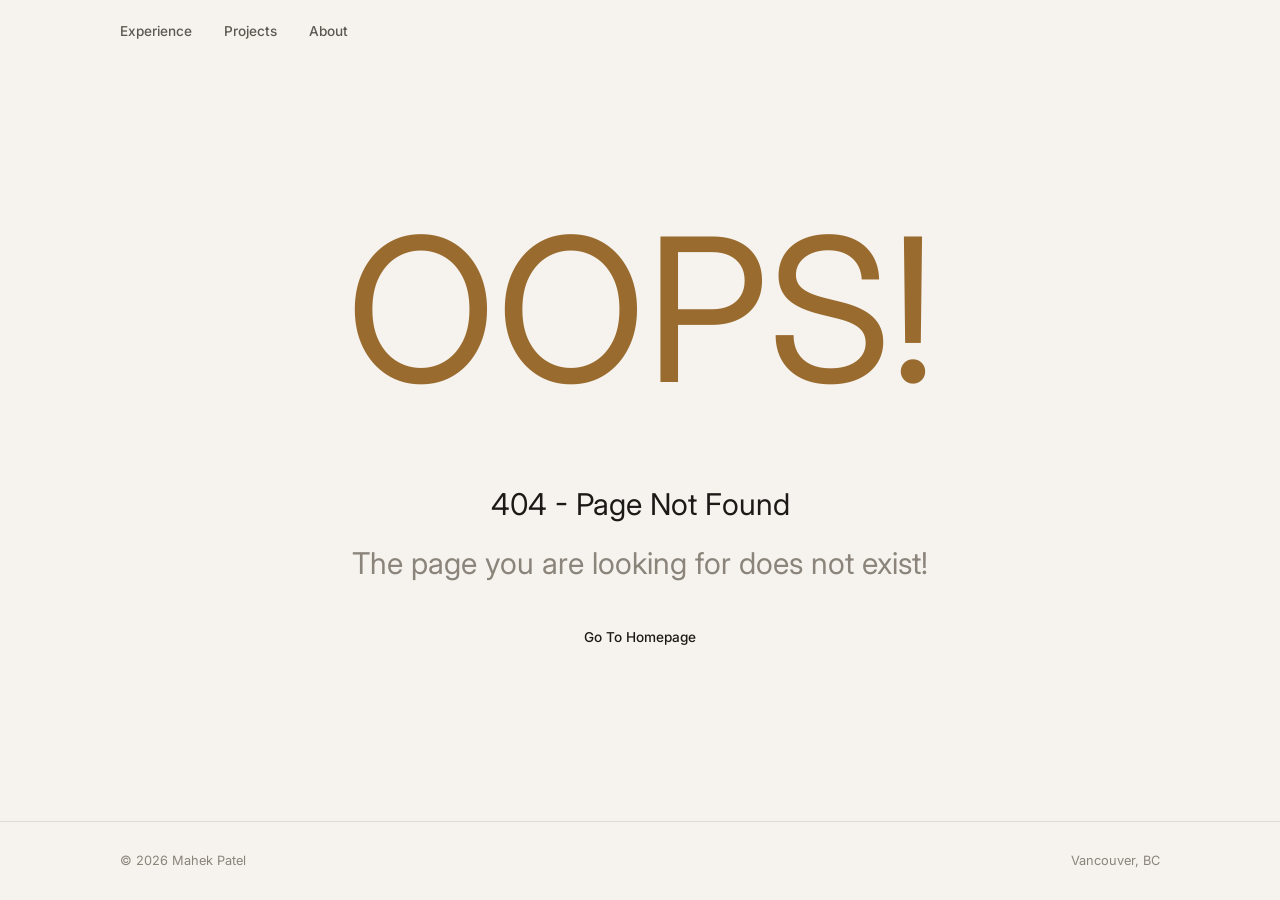
==== commit da2fdd30: "Updates" ====
--- a/index.html
+++ b/index.html
@@ -1 +1 @@
-<!doctype html><html lang="en"><head><meta charset="utf-8"/><link rel="icon" href="/favicon.ico" sizes="16x16 32x32 48x48"/><link rel="icon" type="image/png" href="/favicon-32.png" sizes="32x32"/><link rel="icon" type="image/png" href="/logo192.png" sizes="192x192"/><link rel="apple-touch-icon" href="/apple-touch-icon.png"/><meta name="viewport" content="width=device-width,initial-scale=1"/><meta name="theme-color" content="#f6f3ee"/><meta name="description" content="Portfolio of Mahek Patel, based in Vancouver, BC."/><link rel="manifest" href="/manifest.json"/><link rel="preconnect" href="https://fonts.googleapis.com"/><link rel="preconnect" href="https://fonts.gstatic.com" crossorigin/><link href="https://fonts.googleapis.com/css2?family=Instrument+Serif:ital@0;1&family=Inter:wght@400;500;600&display=swap" rel="stylesheet"/><title>Mahek Patel</title><script defer="defer" src="/static/js/main.61549d01.js"></script><link href="/static/css/main.00134d72.css" rel="stylesheet"></head><body><noscript>You need to enable JavaScript to run this app.</noscript><div id="root"></div><div id="overlays"></div><div id="backdrop"></div></body></html>+<!doctype html><html lang="en"><head><meta charset="utf-8"/><link rel="icon" href="/favicon.ico" sizes="16x16 32x32 48x48"/><link rel="icon" type="image/png" href="/favicon-32.png" sizes="32x32"/><link rel="icon" type="image/png" href="/logo192.png" sizes="192x192"/><link rel="apple-touch-icon" href="/apple-touch-icon.png"/><meta name="viewport" content="width=device-width,initial-scale=1"/><meta name="theme-color" content="#f6f3ee"/><meta name="description" content="Portfolio of Mahek Patel, based in Vancouver, BC."/><link rel="manifest" href="/manifest.json"/><link rel="preconnect" href="https://fonts.googleapis.com"/><link rel="preconnect" href="https://fonts.gstatic.com" crossorigin/><link href="https://fonts.googleapis.com/css2?family=Inter:wght@400;500;600;700&display=swap" rel="stylesheet"/><title>Mahek Patel</title><script defer="defer" src="/static/js/main.e20fc70e.js"></script><link href="/static/css/main.8ee5de51.css" rel="stylesheet"></head><body><noscript>You need to enable JavaScript to run this app.</noscript><div id="root"></div><div id="overlays"></div><div id="backdrop"></div></body></html>
--- a/static/css/main.8ee5de51.css
+++ b/static/css/main.8ee5de51.css
@@ -0,0 +1,4 @@
+/*
+! tailwindcss v3.3.3 | MIT License | https://tailwindcss.com
+*/*,:after,:before{border:0 solid #e5e7eb;box-sizing:border-box}:after,:before{--tw-content:""}html{-webkit-text-size-adjust:100%;-webkit-font-feature-settings:normal;font-feature-settings:normal;font-family:Inter,sans-serif;font-variation-settings:normal;line-height:1.5;tab-size:4}body{line-height:inherit;margin:0}hr{border-top-width:1px;color:inherit;height:0}abbr:where([title]){-webkit-text-decoration:underline dotted;text-decoration:underline dotted}h1,h2,h3,h4,h5,h6{font-size:inherit;font-weight:inherit}a{color:inherit;text-decoration:inherit}b,strong{font-weight:bolder}code,kbd,pre,samp{font-family:ui-monospace,SFMono-Regular,Menlo,Monaco,Consolas,Liberation Mono,Courier New,monospace;font-size:1em}small{font-size:80%}sub,sup{font-size:75%;line-height:0;position:relative;vertical-align:initial}sub{bottom:-.25em}sup{top:-.5em}table{border-collapse:collapse;border-color:inherit;text-indent:0}button,input,optgroup,select,textarea{-webkit-font-feature-settings:inherit;font-feature-settings:inherit;color:inherit;font-family:inherit;font-size:100%;font-variation-settings:inherit;font-weight:inherit;line-height:inherit;margin:0;padding:0}button,select{text-transform:none}[type=button],[type=reset],[type=submit],button{-webkit-appearance:button;background-color:initial;background-image:none}:-moz-focusring{outline:auto}:-moz-ui-invalid{box-shadow:none}progress{vertical-align:initial}::-webkit-inner-spin-button,::-webkit-outer-spin-button{height:auto}[type=search]{-webkit-appearance:textfield;outline-offset:-2px}::-webkit-search-decoration{-webkit-appearance:none}::-webkit-file-upload-button{-webkit-appearance:button;font:inherit}summary{display:list-item}blockquote,dd,dl,figure,h1,h2,h3,h4,h5,h6,hr,p,pre{margin:0}fieldset{margin:0}fieldset,legend{padding:0}menu,ol,ul{list-style:none;margin:0;padding:0}dialog{padding:0}textarea{resize:vertical}input::-webkit-input-placeholder,textarea::-webkit-input-placeholder{color:#9ca3af;opacity:1}input::placeholder,textarea::placeholder{color:#9ca3af;opacity:1}[role=button],button{cursor:pointer}:disabled{cursor:default}audio,canvas,embed,iframe,img,object,svg,video{display:block;vertical-align:middle}img,video{height:auto;max-width:100%}[hidden]{display:none}*,:after,:before{--tw-border-spacing-x:0;--tw-border-spacing-y:0;--tw-translate-x:0;--tw-translate-y:0;--tw-rotate:0;--tw-skew-x:0;--tw-skew-y:0;--tw-scale-x:1;--tw-scale-y:1;--tw-pan-x: ;--tw-pan-y: ;--tw-pinch-zoom: ;--tw-scroll-snap-strictness:proximity;--tw-gradient-from-position: ;--tw-gradient-via-position: ;--tw-gradient-to-position: ;--tw-ordinal: ;--tw-slashed-zero: ;--tw-numeric-figure: ;--tw-numeric-spacing: ;--tw-numeric-fraction: ;--tw-ring-inset: ;--tw-ring-offset-width:0px;--tw-ring-offset-color:#fff;--tw-ring-color:rgba(59,130,246,.5);--tw-ring-offset-shadow:0 0 #0000;--tw-ring-shadow:0 0 #0000;--tw-shadow:0 0 #0000;--tw-shadow-colored:0 0 #0000;--tw-blur: ;--tw-brightness: ;--tw-contrast: ;--tw-grayscale: ;--tw-hue-rotate: ;--tw-invert: ;--tw-saturate: ;--tw-sepia: ;--tw-drop-shadow: ;--tw-backdrop-blur: ;--tw-backdrop-brightness: ;--tw-backdrop-contrast: ;--tw-backdrop-grayscale: ;--tw-backdrop-hue-rotate: ;--tw-backdrop-invert: ;--tw-backdrop-opacity: ;--tw-backdrop-saturate: ;--tw-backdrop-sepia: }::-webkit-backdrop{--tw-border-spacing-x:0;--tw-border-spacing-y:0;--tw-translate-x:0;--tw-translate-y:0;--tw-rotate:0;--tw-skew-x:0;--tw-skew-y:0;--tw-scale-x:1;--tw-scale-y:1;--tw-pan-x: ;--tw-pan-y: ;--tw-pinch-zoom: ;--tw-scroll-snap-strictness:proximity;--tw-gradient-from-position: ;--tw-gradient-via-position: ;--tw-gradient-to-position: ;--tw-ordinal: ;--tw-slashed-zero: ;--tw-numeric-figure: ;--tw-numeric-spacing: ;--tw-numeric-fraction: ;--tw-ring-inset: ;--tw-ring-offset-width:0px;--tw-ring-offset-color:#fff;--tw-ring-color:rgba(59,130,246,.5);--tw-ring-offset-shadow:0 0 #0000;--tw-ring-shadow:0 0 #0000;--tw-shadow:0 0 #0000;--tw-shadow-colored:0 0 #0000;--tw-blur: ;--tw-brightness: ;--tw-contrast: ;--tw-grayscale: ;--tw-hue-rotate: ;--tw-invert: ;--tw-saturate: ;--tw-sepia: ;--tw-drop-shadow: ;--tw-backdrop-blur: ;--tw-backdrop-brightness: ;--tw-backdrop-contrast: ;--tw-backdrop-grayscale: ;--tw-backdrop-hue-rotate: ;--tw-backdrop-invert: ;--tw-backdrop-opacity: ;--tw-backdrop-saturate: ;--tw-backdrop-sepia: }::backdrop{--tw-border-spacing-x:0;--tw-border-spacing-y:0;--tw-translate-x:0;--tw-translate-y:0;--tw-rotate:0;--tw-skew-x:0;--tw-skew-y:0;--tw-scale-x:1;--tw-scale-y:1;--tw-pan-x: ;--tw-pan-y: ;--tw-pinch-zoom: ;--tw-scroll-snap-strictness:proximity;--tw-gradient-from-position: ;--tw-gradient-via-position: ;--tw-gradient-to-position: ;--tw-ordinal: ;--tw-slashed-zero: ;--tw-numeric-figure: ;--tw-numeric-spacing: ;--tw-numeric-fraction: ;--tw-ring-inset: ;--tw-ring-offset-width:0px;--tw-ring-offset-color:#fff;--tw-ring-color:rgba(59,130,246,.5);--tw-ring-offset-shadow:0 0 #0000;--tw-ring-shadow:0 0 #0000;--tw-shadow:0 0 #0000;--tw-shadow-colored:0 0 #0000;--tw-blur: ;--tw-brightness: ;--tw-contrast: ;--tw-grayscale: ;--tw-hue-rotate: ;--tw-invert: ;--tw-saturate: ;--tw-sepia: ;--tw-drop-shadow: ;--tw-backdrop-blur: ;--tw-backdrop-brightness: ;--tw-backdrop-contrast: ;--tw-backdrop-grayscale: ;--tw-backdrop-hue-rotate: ;--tw-backdrop-invert: ;--tw-backdrop-opacity: ;--tw-backdrop-saturate: ;--tw-backdrop-sepia: }.visible{visibility:visible}.static{position:static}.sticky{position:-webkit-sticky;position:sticky}.top-0{top:0}.z-10{z-index:10}.z-50{z-index:50}.m-auto{margin:auto}.mt-6{margin-top:1.5rem}.block{display:block}.inline-block{display:inline-block}.flex{display:flex}.hidden{display:none}.h-1\/2{height:50%}.h-full{height:100%}.transform{-webkit-transform:translate(var(--tw-translate-x),var(--tw-translate-y)) rotate(var(--tw-rotate)) skewX(var(--tw-skew-x)) skewY(var(--tw-skew-y)) scaleX(var(--tw-scale-x)) scaleY(var(--tw-scale-y));transform:translate(var(--tw-translate-x),var(--tw-translate-y)) rotate(var(--tw-rotate)) skewX(var(--tw-skew-x)) skewY(var(--tw-skew-y)) scaleX(var(--tw-scale-x)) scaleY(var(--tw-scale-y))}.resize{resize:both}.flex-col{flex-direction:column}.items-center{align-items:center}.justify-around{justify-content:space-around}.self-start{align-self:flex-start}.self-end{align-self:flex-end}.text-ellipsis{text-overflow:ellipsis}.p-4{padding:1rem}.text-center{text-align:center}.text-4xl{font-size:2.25rem;line-height:2.5rem}.font-bold{font-weight:700}.text-red-500{--tw-text-opacity:1;color:rgb(239 68 68/var(--tw-text-opacity))}.text-white{--tw-text-opacity:1;color:rgb(255 255 255/var(--tw-text-opacity))}.underline{text-decoration-line:underline}.filter{-webkit-filter:var(--tw-blur) var(--tw-brightness) var(--tw-contrast) var(--tw-grayscale) var(--tw-hue-rotate) var(--tw-invert) var(--tw-saturate) var(--tw-sepia) var(--tw-drop-shadow);filter:var(--tw-blur) var(--tw-brightness) var(--tw-contrast) var(--tw-grayscale) var(--tw-hue-rotate) var(--tw-invert) var(--tw-saturate) var(--tw-sepia) var(--tw-drop-shadow)}:root{--bg:#f6f3ee;--bg-raised:#efebe4;--text-primary:#1c1a17;--text-secondary:#5c5750;--text-tertiary:#8a847b;--accent:#9a6b2f;--accent-soft:rgba(154,107,47,.1);--rule:rgba(28,26,23,.1);--rule-strong:rgba(28,26,23,.2);--surface-navbar:hsla(38,31%,95%,.85);--font-display:"Inter",-apple-system,BlinkMacSystemFont,"Helvetica Neue",Arial,sans-serif;--font-body:"Inter",-apple-system,BlinkMacSystemFont,"Helvetica Neue",Arial,sans-serif;--ease:cubic-bezier(0.2,0.7,0.2,1);--ease-spring:cubic-bezier(0.34,1.56,0.64,1);--max-width:1120px;--card:#fcfbf8;--card-border:rgba(28,26,23,.08);--shadow-soft:0 1px 2px rgba(28,26,23,.04),0 10px 28px -16px rgba(28,26,23,.18);--shadow-lift:0 2px 4px rgba(28,26,23,.05),0 18px 40px -18px rgba(28,26,23,.26);--radius:14px;color-scheme:light}html{scroll-behavior:smooth;scroll-padding-top:64px}#root,.main,body,html{min-height:100vh}body,html{max-width:100%;overflow-x:clip}body{-webkit-font-smoothing:antialiased;background:#f6f3ee;background:var(--bg);color:#1c1a17;color:var(--text-primary);font-family:Inter,-apple-system,BlinkMacSystemFont,Helvetica Neue,Arial,sans-serif;font-family:var(--font-body);font-size:16px;line-height:1.7;transition:background-color .3s ease,color .3s ease}*{min-width:0}::selection{background:#9a6b2f;background:var(--accent);color:#f6f3ee;color:var(--bg)}.app-content{display:flex;flex-direction:column;min-height:100vh;position:relative;z-index:1}.app-content>section{width:100%}.page-section{margin:0 auto;max-width:1120px;max-width:var(--max-width);padding:3.5rem 1.5rem}@media (min-width:768px){.page-section{padding:4.5rem 2.5rem}}.section-title{color:#1c1a17;color:var(--text-primary);font-family:Inter,-apple-system,BlinkMacSystemFont,Helvetica Neue,Arial,sans-serif;font-family:var(--font-display);font-size:clamp(1.9rem,4vw,2.6rem);font-weight:600;letter-spacing:-.025em;line-height:1.15}.section-title:after{background:#9a6b2f;background:var(--accent);border-radius:2px;content:"";display:block;height:2px;margin-top:.85rem;-webkit-transform:scaleX(0);transform:scaleX(0);-webkit-transform-origin:left;transform-origin:left;transition:-webkit-transform .9s cubic-bezier(.2,.7,.2,1) .35s;transition:transform .9s cubic-bezier(.2,.7,.2,1) .35s;transition:transform .9s cubic-bezier(.2,.7,.2,1) .35s,-webkit-transform .9s cubic-bezier(.2,.7,.2,1) .35s;transition:-webkit-transform .9s var(--ease) .35s;transition:transform .9s var(--ease) .35s;transition:transform .9s var(--ease) .35s,-webkit-transform .9s var(--ease) .35s;width:48px}.in-view .section-title:after{-webkit-transform:scaleX(1);transform:scaleX(1)}.link-arrow{display:inline-block;max-width:0;opacity:0;overflow:hidden;-webkit-transform:translateX(-6px);transform:translateX(-6px);transition:max-width .3s cubic-bezier(.2,.7,.2,1),margin .3s cubic-bezier(.2,.7,.2,1),opacity .25s ease,-webkit-transform .3s cubic-bezier(.2,.7,.2,1);transition:max-width .3s cubic-bezier(.2,.7,.2,1),margin .3s cubic-bezier(.2,.7,.2,1),opacity .25s ease,transform .3s cubic-bezier(.2,.7,.2,1);transition:max-width .3s cubic-bezier(.2,.7,.2,1),margin .3s cubic-bezier(.2,.7,.2,1),opacity .25s ease,transform .3s cubic-bezier(.2,.7,.2,1),-webkit-transform .3s cubic-bezier(.2,.7,.2,1);transition:max-width .3s var(--ease),margin .3s var(--ease),opacity .25s ease,-webkit-transform .3s var(--ease);transition:max-width .3s var(--ease),margin .3s var(--ease),opacity .25s ease,transform .3s var(--ease);transition:max-width .3s var(--ease),margin .3s var(--ease),opacity .25s ease,transform .3s var(--ease),-webkit-transform .3s var(--ease);vertical-align:bottom}@media (prefers-reduced-motion:reduce){.section-title:after{-webkit-transform:none;transform:none;transition:none}}a:focus-visible .link-arrow,a:hover .link-arrow{margin-left:.3em;max-width:1.2em;opacity:1;-webkit-transform:translateX(2px);transform:translateX(2px)}.section-intro{color:#5c5750;color:var(--text-secondary);margin-top:1.25rem;max-width:40rem}.text-link{background-image:linear-gradient(#9a6b2f,#9a6b2f);background-image:linear-gradient(var(--accent),var(--accent));background-position:0 100%;background-repeat:no-repeat;background-size:100% 1px;color:#1c1a17;color:var(--text-primary);padding-bottom:2px;text-decoration:none;transition:color .2s ease,background-size .3s cubic-bezier(.2,.7,.2,1);transition:color .2s ease,background-size .3s var(--ease)}.text-link:hover{color:#9a6b2f;color:var(--accent)}.btn{align-items:center;border-radius:999px;display:inline-flex;font-size:.85rem;font-weight:500;gap:0;padding:.8rem 1.5rem;text-decoration:none;transition:background .2s ease,border-color .2s ease,color .2s ease,-webkit-transform .2s cubic-bezier(.2,.7,.2,1);transition:transform .2s cubic-bezier(.2,.7,.2,1),background .2s ease,border-color .2s ease,color .2s ease;transition:transform .2s cubic-bezier(.2,.7,.2,1),background .2s ease,border-color .2s ease,color .2s ease,-webkit-transform .2s cubic-bezier(.2,.7,.2,1);transition:background .2s ease,border-color .2s ease,color .2s ease,-webkit-transform .2s var(--ease);transition:transform .2s var(--ease),background .2s ease,border-color .2s ease,color .2s ease;transition:transform .2s var(--ease),background .2s ease,border-color .2s ease,color .2s ease,-webkit-transform .2s var(--ease)}.btn:hover{-webkit-transform:translateY(-2px);transform:translateY(-2px)}.btn-primary{background:#1c1a17;background:var(--text-primary);color:#f6f3ee;color:var(--bg)}.btn-primary:hover{background:#9a6b2f;background:var(--accent)}.btn-quiet{border:1px solid rgba(28,26,23,.2);border:1px solid var(--rule-strong);color:#1c1a17;color:var(--text-primary)}.btn-quiet:hover{border-color:#9a6b2f;border-color:var(--accent);color:#9a6b2f;color:var(--accent)}.card{background:#fcfbf8;background:var(--card);border:1px solid rgba(28,26,23,.08);border:1px solid var(--card-border);border-radius:14px;border-radius:var(--radius);box-shadow:0 1px 2px rgba(28,26,23,.04),0 10px 28px -16px rgba(28,26,23,.18);box-shadow:var(--shadow-soft);padding:1.15rem 1.3rem 1.25rem;transition:box-shadow .35s ease,border-color .35s ease}.card:hover{border-color:rgba(28,26,23,.2);border-color:var(--rule-strong);box-shadow:0 2px 4px rgba(28,26,23,.05),0 18px 40px -18px rgba(28,26,23,.26);box-shadow:var(--shadow-lift)}.col-heading{align-items:center;color:#8a847b;color:var(--text-tertiary);display:flex;font-size:.72rem;font-weight:600;gap:.6rem;letter-spacing:.16em;margin-bottom:1rem;text-transform:uppercase}.col-heading:before{background:#9a6b2f;background:var(--accent);content:"";height:1px;width:22px}@-webkit-keyframes chip-in{0%{opacity:0;-webkit-transform:translateY(6px);transform:translateY(6px)}to{opacity:1;-webkit-transform:none;transform:none}}@keyframes chip-in{0%{opacity:0;-webkit-transform:translateY(6px);transform:translateY(6px)}to{opacity:1;-webkit-transform:none;transform:none}}.reveal{opacity:0;-webkit-transform:translateY(22px);transform:translateY(22px);transition:opacity .8s cubic-bezier(.16,1,.3,1),-webkit-transform .9s cubic-bezier(.16,1,.3,1);transition:opacity .8s cubic-bezier(.16,1,.3,1),transform .9s cubic-bezier(.16,1,.3,1);transition:opacity .8s cubic-bezier(.16,1,.3,1),transform .9s cubic-bezier(.16,1,.3,1),-webkit-transform .9s cubic-bezier(.16,1,.3,1)}.reveal.in-view{opacity:1;-webkit-transform:none;transform:none}.card.reveal{transition:opacity .8s cubic-bezier(.16,1,.3,1),box-shadow .35s ease,border-color .35s ease,-webkit-transform .9s cubic-bezier(.16,1,.3,1);transition:opacity .8s cubic-bezier(.16,1,.3,1),transform .9s cubic-bezier(.16,1,.3,1),box-shadow .35s ease,border-color .35s ease;transition:opacity .8s cubic-bezier(.16,1,.3,1),transform .9s cubic-bezier(.16,1,.3,1),box-shadow .35s ease,border-color .35s ease,-webkit-transform .9s cubic-bezier(.16,1,.3,1)}@media (prefers-reduced-motion:reduce){html{scroll-behavior:auto}.reveal{opacity:1;-webkit-transform:none;transform:none;transition:none}}.hero{padding-bottom:6.5rem;position:relative}.hero-inner{grid-gap:2rem;align-items:center;display:grid;gap:2rem;grid-template-columns:1fr;margin:0 auto;max-width:var(--max-width);padding:1.5rem 1.5rem 0;width:100%}@media (min-width:900px){.hero-inner{gap:3.5rem;grid-template-columns:minmax(0,1.35fr) minmax(260px,1fr);padding:2.5rem 2.5rem 0}}.hero-portrait{order:-1}@media (min-width:900px){.hero-portrait{order:0}}.hero-greeting{color:var(--text-secondary);font-size:clamp(1.05rem,2vw,1.25rem);font-weight:500;line-height:1.2}.hero-greeting,.hero-title{font-family:var(--font-display)}.hero-title{color:var(--text-primary);font-size:clamp(2.6rem,6.5vw,4.4rem);font-weight:700;letter-spacing:-.035em;line-height:1.05;margin-top:.4rem}.hero-intro p+p{margin-top:.85rem}.hero-intro{color:var(--text-secondary);font-size:1.05rem;line-height:1.75;margin-top:1.25rem;max-width:34rem}.hero-actions{display:flex;flex-wrap:wrap;gap:.75rem;margin-top:1.75rem}.hero-portrait{-webkit-animation:portrait-in 1.2s cubic-bezier(.16,1,.3,1) .25s forwards;animation:portrait-in 1.2s cubic-bezier(.16,1,.3,1) .25s forwards;justify-self:center;margin:0;opacity:0;width:min(300px,70vw)}@media (min-width:900px){.hero-portrait{max-width:380px;width:100%}}.hero-portrait img{aspect-ratio:8/9;border-radius:8px;display:block;object-fit:cover;width:100%}@-webkit-keyframes portrait-in{0%{opacity:0;-webkit-transform:translateY(16px) scale(1.03);transform:translateY(16px) scale(1.03)}to{opacity:1;-webkit-transform:none;transform:none}}@keyframes portrait-in{0%{opacity:0;-webkit-transform:translateY(16px) scale(1.03);transform:translateY(16px) scale(1.03)}to{opacity:1;-webkit-transform:none;transform:none}}.hero-portrait img{box-shadow:var(--shadow-soft)}.ecg{bottom:.5rem;height:90px;left:0;overflow:visible;position:absolute;right:0;width:100%}.ecg path{fill:none;stroke-linecap:round;stroke-linejoin:round;vector-effect:non-scaling-stroke}.ecg-line{stroke:var(--accent);stroke-width:1.2;stroke-dasharray:1000;stroke-dashoffset:1000;-webkit-animation:ecg-draw 3s var(--ease) .6s forwards;animation:ecg-draw 3s var(--ease) .6s forwards;opacity:.5}@-webkit-keyframes ecg-draw{to{stroke-dashoffset:0}}@keyframes ecg-draw{to{stroke-dashoffset:0}}@media (prefers-reduced-motion:reduce){.hero-portrait{opacity:1}.ecg-line,.hero-portrait{-webkit-animation:none;animation:none}.ecg-line{stroke-dashoffset:0}}.projects-head{align-items:flex-end;display:flex;flex-wrap:wrap;gap:1rem 2rem;justify-content:space-between}.github-profile svg{margin-right:.5rem}.github-profile{align-items:center;border-bottom:1px solid var(--rule-strong);color:var(--text-secondary);display:inline-flex;font-size:.85rem;padding-bottom:2px;text-decoration:none;transition:color .2s ease,border-color .2s ease}.github-profile:hover{border-color:var(--accent);color:var(--accent)}.project-grid{grid-gap:1rem;display:grid;gap:1rem;grid-template-columns:1fr;margin-top:2rem}@media (min-width:640px){.project-grid{grid-template-columns:repeat(2,1fr)}}@media (min-width:1000px){.project-grid{grid-template-columns:repeat(3,1fr)}}.project{display:flex;flex-direction:column;padding:1.4rem 1.4rem 1.3rem}.project.in-view{transition:opacity .8s cubic-bezier(.16,1,.3,1),box-shadow .35s ease,border-color .35s ease,-webkit-transform .45s var(--ease);transition:opacity .8s cubic-bezier(.16,1,.3,1),transform .45s var(--ease),box-shadow .35s ease,border-color .35s ease;transition:opacity .8s cubic-bezier(.16,1,.3,1),transform .45s var(--ease),box-shadow .35s ease,border-color .35s ease,-webkit-transform .45s var(--ease)}.project.in-view:hover{-webkit-transform:translateY(-4px);transform:translateY(-4px)}.project-top{align-items:center;display:flex;gap:1rem;justify-content:space-between;min-height:32px}.project-tag{color:var(--text-tertiary);font-size:.68rem;font-weight:600;letter-spacing:.16em;text-transform:uppercase}.project-github{align-items:center;border:1px solid var(--rule-strong);border-radius:50%;color:var(--text-secondary);display:inline-flex;height:32px;justify-content:center;transition:color .2s ease,border-color .2s ease;width:32px}.project-github:hover,.project:hover .project-github{border-color:var(--accent);color:var(--accent)}.project-github svg{transition:-webkit-transform .4s var(--ease-spring);transition:transform .4s var(--ease-spring);transition:transform .4s var(--ease-spring),-webkit-transform .4s var(--ease-spring)}.project:hover .project-github svg{-webkit-transform:rotate(-12deg) scale(1.1);transform:rotate(-12deg) scale(1.1)}.project-title{color:var(--text-primary);font-family:var(--font-display);font-size:1.08rem;font-weight:600;letter-spacing:-.01em;line-height:1.35;margin-top:.9rem}.project-summary{color:var(--text-secondary);font-size:.86rem;line-height:1.6;margin-top:.6rem}.project-tools{color:var(--text-tertiary);font-size:.74rem;margin-top:auto;padding-top:1rem}.about-grid{grid-gap:1.75rem;display:grid;gap:1.75rem;grid-template-areas:"head" "copy" "contact";grid-template-columns:1fr}.about-head{grid-area:head}.about-copy{grid-area:copy}.about-contact{grid-area:contact}@media (min-width:900px){.about-grid{-webkit-column-gap:3.5rem;column-gap:3.5rem;grid-template-areas:"head copy" "contact copy";grid-template-columns:minmax(0,1fr) minmax(0,1.3fr);grid-template-rows:auto 1fr;row-gap:1.5rem}.about-copy{padding-top:.6rem}}.about-copy p{color:var(--text-secondary);font-size:1.02rem}.about-copy p+p{margin-top:1rem}.contact-intro{color:var(--text-primary);font-size:1.02rem}.contact-list{border-top:1px solid var(--rule);margin-top:.9rem}.contact-row{grid-gap:.2rem;border-bottom:1px solid var(--rule);display:grid;gap:.2rem;grid-template-columns:1fr;padding:.8rem 0}@media (min-width:480px){.contact-row{align-items:baseline;grid-template-columns:5.5rem 1fr}}.contact-label{color:var(--text-tertiary);font-size:.7rem;font-weight:600;letter-spacing:.14em;text-transform:uppercase}.contact-value{font-size:.95rem;justify-self:start;overflow-wrap:anywhere}.background-extras{grid-gap:2.5rem;display:grid;gap:2.5rem;grid-template-columns:1fr;margin-top:2.75rem}@media (min-width:900px){.background-extras{gap:3rem;grid-template-columns:1fr 1fr}}.edu-exp{grid-gap:2.5rem;display:grid;gap:2.5rem;grid-template-columns:1fr;margin-top:2.25rem}@media (min-width:900px){.edu-exp{gap:3rem;grid-template-columns:1.15fr 1fr}}.timeline{display:flex;flex-direction:column;gap:1rem;padding-left:1.6rem}.timeline,.tl-item{position:relative}.tl-item:before{background:var(--rule-strong);bottom:-1.4rem;content:"";left:calc(-1.6rem + 5px);position:absolute;top:1.75rem;-webkit-transform:scaleY(0);transform:scaleY(0);-webkit-transform-origin:top;transform-origin:top;transition:-webkit-transform .9s var(--ease) .3s;transition:transform .9s var(--ease) .3s;transition:transform .9s var(--ease) .3s,-webkit-transform .9s var(--ease) .3s;width:1px}.tl-item.in-view:before{-webkit-transform:scaleY(1);transform:scaleY(1)}.tl-item:last-child:before{display:none}.tl-dot{background:var(--bg);border:2px solid var(--accent);border-radius:50%;height:11px;left:-1.6rem;position:absolute;top:1.35rem;-webkit-transform:scale(0);transform:scale(0);transition:-webkit-transform .5s var(--ease-spring) .15s;transition:transform .5s var(--ease-spring) .15s;transition:transform .5s var(--ease-spring) .15s,-webkit-transform .5s var(--ease-spring) .15s;width:11px}.tl-item.in-view .tl-dot{-webkit-transform:scale(1);transform:scale(1)}.tl-item.is-now .tl-dot{background:var(--accent);box-shadow:0 0 0 4px var(--accent-soft)}.entry-when{-webkit-font-feature-settings:"tnum";font-feature-settings:"tnum";align-items:center;display:flex;flex-wrap:wrap;font-size:.76rem;font-variant-numeric:tabular-nums;gap:.35rem .75rem}.entry-date{color:var(--accent);font-weight:600}.entry-place{align-items:center;color:var(--text-tertiary);display:inline-flex;gap:.25rem}.entry-place svg{font-size:.8em}.now-badge{background:var(--accent-soft);border-radius:999px;color:var(--accent);font-size:.66rem;font-weight:600;letter-spacing:.06em;padding:.1rem .5rem;text-transform:uppercase}.entry-role{color:var(--text-primary);font-family:var(--font-display);font-size:1.05rem;font-weight:600;letter-spacing:-.01em;line-height:1.35;margin-top:.55rem}.entry-org{font-size:.88rem;font-weight:500;margin-top:.15rem}.entry-org,.entry-text{color:var(--text-secondary)}.entry-text{font-size:.9rem;line-height:1.65;margin-top:.6rem}.edu-list{display:flex;flex-direction:column;gap:1rem}.gpa-badge{border:1px solid var(--rule-strong);border-radius:999px;color:var(--text-primary);display:inline-block;font-size:.74rem;font-weight:600;margin-top:.7rem;padding:.15rem .65rem}.entry-courses{border-top:1px dashed var(--rule-strong);margin-top:1rem;padding-top:.9rem}.entry-courses-label{color:var(--text-tertiary);display:block;font-size:.68rem;font-weight:600;letter-spacing:.14em;text-transform:uppercase}.course-list{display:flex;flex-wrap:wrap;gap:.4rem;margin-top:.55rem}.course{-webkit-animation:chip-in .4s var(--ease) both;animation:chip-in .4s var(--ease) both;-webkit-animation-delay:0ms;animation-delay:0ms;-webkit-animation-delay:calc(var(--i, 0)*25ms);animation-delay:calc(var(--i, 0)*25ms);background:var(--bg);border:1px solid var(--rule);border-radius:999px;color:var(--text-secondary);font-size:.76rem;padding:.22rem .7rem}.course-toggle{background:var(--accent-soft);border:1px solid transparent;border-radius:999px;color:var(--accent);cursor:pointer;font:inherit;font-size:.76rem;font-weight:600;padding:.22rem .75rem;transition:border-color .2s ease}.course-toggle:hover{border-color:var(--accent)}@media (prefers-reduced-motion:reduce){.tl-dot,.tl-item:before{-webkit-transform:none;transform:none;transition:none}.course{-webkit-animation:none;animation:none}}.edu-head{align-items:flex-start;display:flex;gap:1rem;justify-content:space-between}.edu-logo{align-items:center;background:#fff;border:1px solid var(--card-border);border-radius:12px;display:inline-flex;flex:none;height:52px;justify-content:center;padding:7px;width:52px}.edu-logo img{max-height:100%;max-width:100%;object-fit:contain}.edu-logo-emblem{background-position:0;background-repeat:no-repeat;background-size:auto 30px;height:30px;width:32px}.certs{display:flex;flex-direction:column}.certs-card{display:flex;flex:1 1;flex-direction:column;min-height:0;padding:.4rem .5rem .4rem 1.1rem}@media (min-width:900px){.certs{height:0;min-height:100%}}.certs-list{flex:1 1;-webkit-mask-image:linear-gradient(180deg,#000 88%,transparent);mask-image:linear-gradient(180deg,#000 88%,transparent);max-height:26rem;min-height:0;overflow-y:auto;overscroll-behavior:contain;padding-right:.6rem;scrollbar-color:var(--rule-strong) transparent;scrollbar-width:thin}@media (min-width:900px){.certs-list{max-height:none}}.certs-list:focus-visible{border-radius:8px;outline:1px solid var(--accent);outline-offset:4px}.certs-list::-webkit-scrollbar{width:4px}.certs-list::-webkit-scrollbar-thumb{background:var(--rule-strong);border-radius:4px}.cert{align-items:flex-start;border-bottom:1px solid var(--rule);display:flex;gap:.8rem;padding:.8rem 0}.cert:last-child{border-bottom:none}.cert-icon{align-items:center;background:var(--accent-soft);border-radius:50%;color:var(--accent);display:inline-flex;flex:none;font-size:.85rem;height:30px;justify-content:center;transition:-webkit-transform .4s var(--ease-spring);transition:transform .4s var(--ease-spring);transition:transform .4s var(--ease-spring),-webkit-transform .4s var(--ease-spring);width:30px}.cert:hover .cert-icon{-webkit-transform:rotate(-10deg) scale(1.08);transform:rotate(-10deg) scale(1.08)}.cert-body{display:flex;flex-direction:column;gap:.15rem}.cert-title{color:var(--text-primary);font-size:.9rem;line-height:1.45}.cert-from{align-items:baseline;display:flex;flex-wrap:wrap;gap:.25rem .75rem}.cert-issuer{color:var(--accent);font-size:.68rem;font-weight:600;letter-spacing:.1em;text-transform:uppercase}.cert-meta{-webkit-font-feature-settings:"tnum";font-feature-settings:"tnum";color:var(--text-tertiary);font-size:.72rem;font-variant-numeric:tabular-nums;overflow-wrap:anywhere}.skills-card{display:flex;flex-direction:column;gap:1.15rem}.skill-label{color:var(--text-primary);font-size:.82rem;font-weight:600}.skill-chips{display:flex;flex-wrap:wrap;gap:.35rem;margin-top:.5rem}.skill-chip{background:var(--bg);border:1px solid var(--rule);border-radius:999px;color:var(--text-secondary);font-size:.76rem;opacity:0;padding:.2rem .65rem;-webkit-transform:translateY(6px);transform:translateY(6px);transition:opacity .45s ease,border-color .2s ease,color .2s ease,-webkit-transform .45s var(--ease);transition:opacity .45s ease,transform .45s var(--ease),border-color .2s ease,color .2s ease;transition:opacity .45s ease,transform .45s var(--ease),border-color .2s ease,color .2s ease,-webkit-transform .45s var(--ease);transition-delay:.25s,.25s,0s,0s;transition-delay:calc(.25s + var(--i, 0)*18ms),calc(.25s + var(--i, 0)*18ms),0s,0s}.skills.in-view .skill-chip{opacity:1;-webkit-transform:none;transform:none}.skill-chip:hover{border-color:var(--accent);color:var(--accent)}@media (prefers-reduced-motion:reduce){.skill-chip{opacity:1;-webkit-transform:none;transform:none;transition:none}}.site-header{align-items:center;background:transparent;border-bottom:1px solid transparent;display:flex;gap:24px;justify-content:space-between;min-height:64px;padding-left:max(1.5rem,calc((100% - var(--max-width))/2 + 1.5rem));padding-right:max(1.5rem,calc((100% - var(--max-width))/2 + 1.5rem));transition:background .3s var(--ease),border-color .3s var(--ease)}.site-header.is-scrolled{backdrop-filter:blur(14px);-webkit-backdrop-filter:blur(14px);background:var(--surface-navbar);border-bottom-color:var(--rule)}.site-header-actions{align-items:center;display:flex;gap:16px;margin-left:auto}.navigation-items{align-items:center;display:flex;gap:32px}.mobile-navigation{flex-direction:column}.mobile-navigation .nav-links{font-size:1.1rem;margin:10px 0}.desktop-navigation{display:none}.nav-links{color:var(--text-secondary);cursor:pointer;font-size:.85rem;font-weight:500;padding:4px 0;position:relative;text-decoration:none;transition:color .2s ease}.nav-links:after{background:var(--accent);bottom:-2px;content:"";height:1px;left:0;position:absolute;right:0;-webkit-transform:scaleX(0);transform:scaleX(0);-webkit-transform-origin:left;transform-origin:left;transition:-webkit-transform .35s var(--ease);transition:transform .35s var(--ease);transition:transform .35s var(--ease),-webkit-transform .35s var(--ease)}.nav-links.active,.nav-links:hover{color:var(--text-primary)}.nav-links.active:after,.nav-links:hover:after{-webkit-transform:scaleX(1);transform:scaleX(1)}.desktop-navigation{position:relative}.desktop-navigation .nav-links.active:after{-webkit-transform:scaleX(0);transform:scaleX(0)}.nav-indicator{background:var(--accent);border-radius:2px;bottom:-2px;height:1.5px;left:0;pointer-events:none;position:absolute;transition:width .5s var(--ease),opacity .3s ease,-webkit-transform .5s var(--ease);transition:transform .5s var(--ease),width .5s var(--ease),opacity .3s ease;transition:transform .5s var(--ease),width .5s var(--ease),opacity .3s ease,-webkit-transform .5s var(--ease)}.hamburger-menu{background:none;border:none;color:var(--text-primary);cursor:pointer;font-size:1.3rem}.nav-modal{justify-content:space-between}.modal-close{background:none;border:none;color:var(--text-primary);cursor:pointer;font-size:1.5rem}@media (min-width:768px){.site-header{padding-left:max(2.5rem,calc((100% - var(--max-width))/2 + 2.5rem));padding-right:max(2.5rem,calc((100% - var(--max-width))/2 + 2.5rem))}.desktop-navigation{display:flex}.hamburger-menu,.mobile-navigation{display:none}}.backdrop{backdrop-filter:blur(6px);-webkit-backdrop-filter:blur(6px);background-color:rgba(10,9,8,.7);height:100vh;left:0;position:fixed;top:0;width:100%;z-index:40}.modal{-webkit-animation:slide-down .3s ease-out forwards;animation:slide-down .3s ease-out forwards;background-color:var(--bg);border:1px solid var(--rule-strong);border-radius:14px;box-shadow:0 20px 60px rgba(0,0,0,.5);left:5%;padding:1.5rem;position:fixed;top:15vh;width:90%;z-index:50}@media (min-width:768px){.modal{left:calc(50% - 20rem);width:40rem}}@-webkit-keyframes slide-down{0%{opacity:0;-webkit-transform:translateY(-3rem);transform:translateY(-3rem)}to{opacity:1;-webkit-transform:translateY(0);transform:translateY(0)}}@keyframes slide-down{0%{opacity:0;-webkit-transform:translateY(-3rem);transform:translateY(-3rem)}to{opacity:1;-webkit-transform:translateY(0);transform:translateY(0)}}.error-page-wrapper{color:var(--text-primary);margin-top:50px;min-height:60vh;padding:25px 25px 80px}.error-404-title{color:var(--accent);font-family:var(--font-display);font-size:100px;font-weight:400}.error-404-contents p{color:var(--text-tertiary);margin-top:.5rem}@media (min-width:768px){.error-404-title{font-size:200px}.error-404-contents{font-size:30px}}footer{border-top:1px solid var(--rule);color:var(--text-tertiary);font-size:.8rem;margin-top:auto;width:100%}.footer-inner{display:flex;flex-wrap:wrap;gap:.5rem;justify-content:space-between;margin:0 auto;max-width:var(--max-width);padding:1.75rem 1.5rem}@media (min-width:768px){.footer-inner{padding:1.75rem 2.5rem}}
+/*# sourceMappingURL=main.8ee5de51.css.map*/
